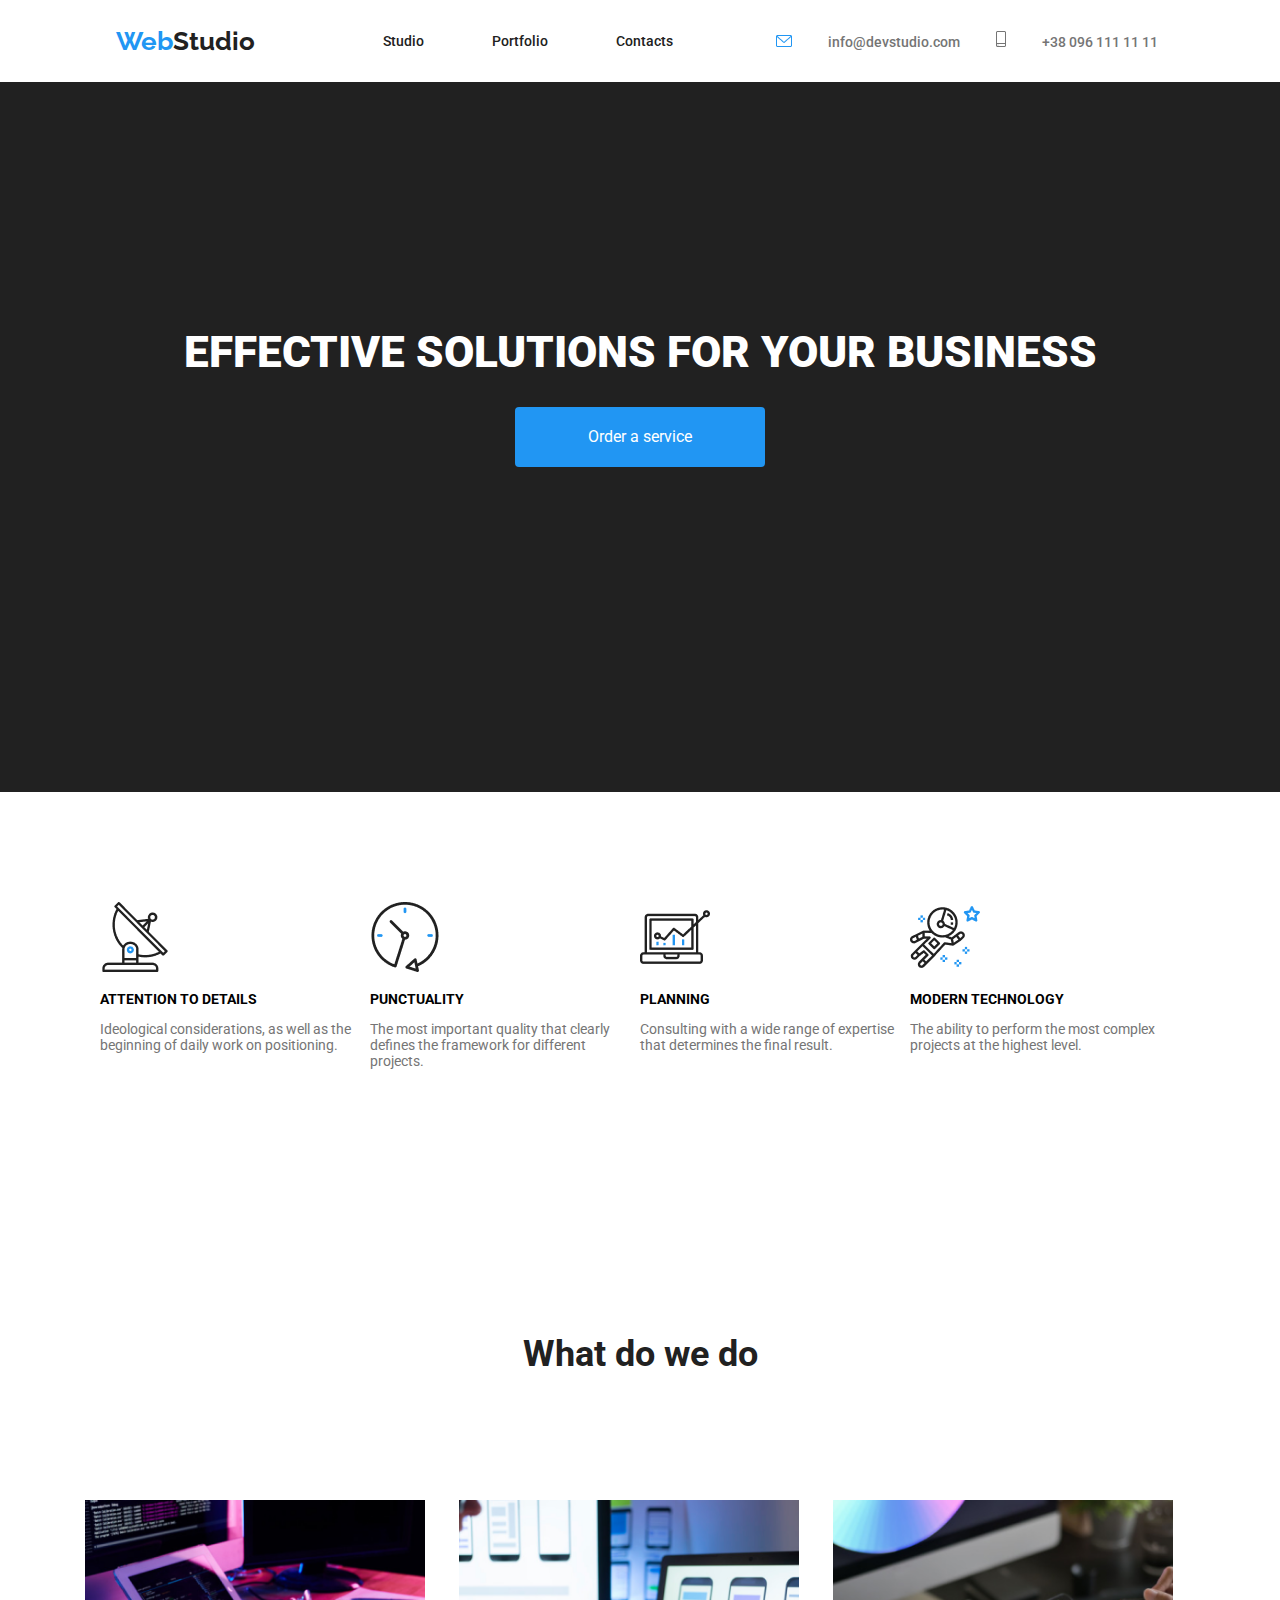
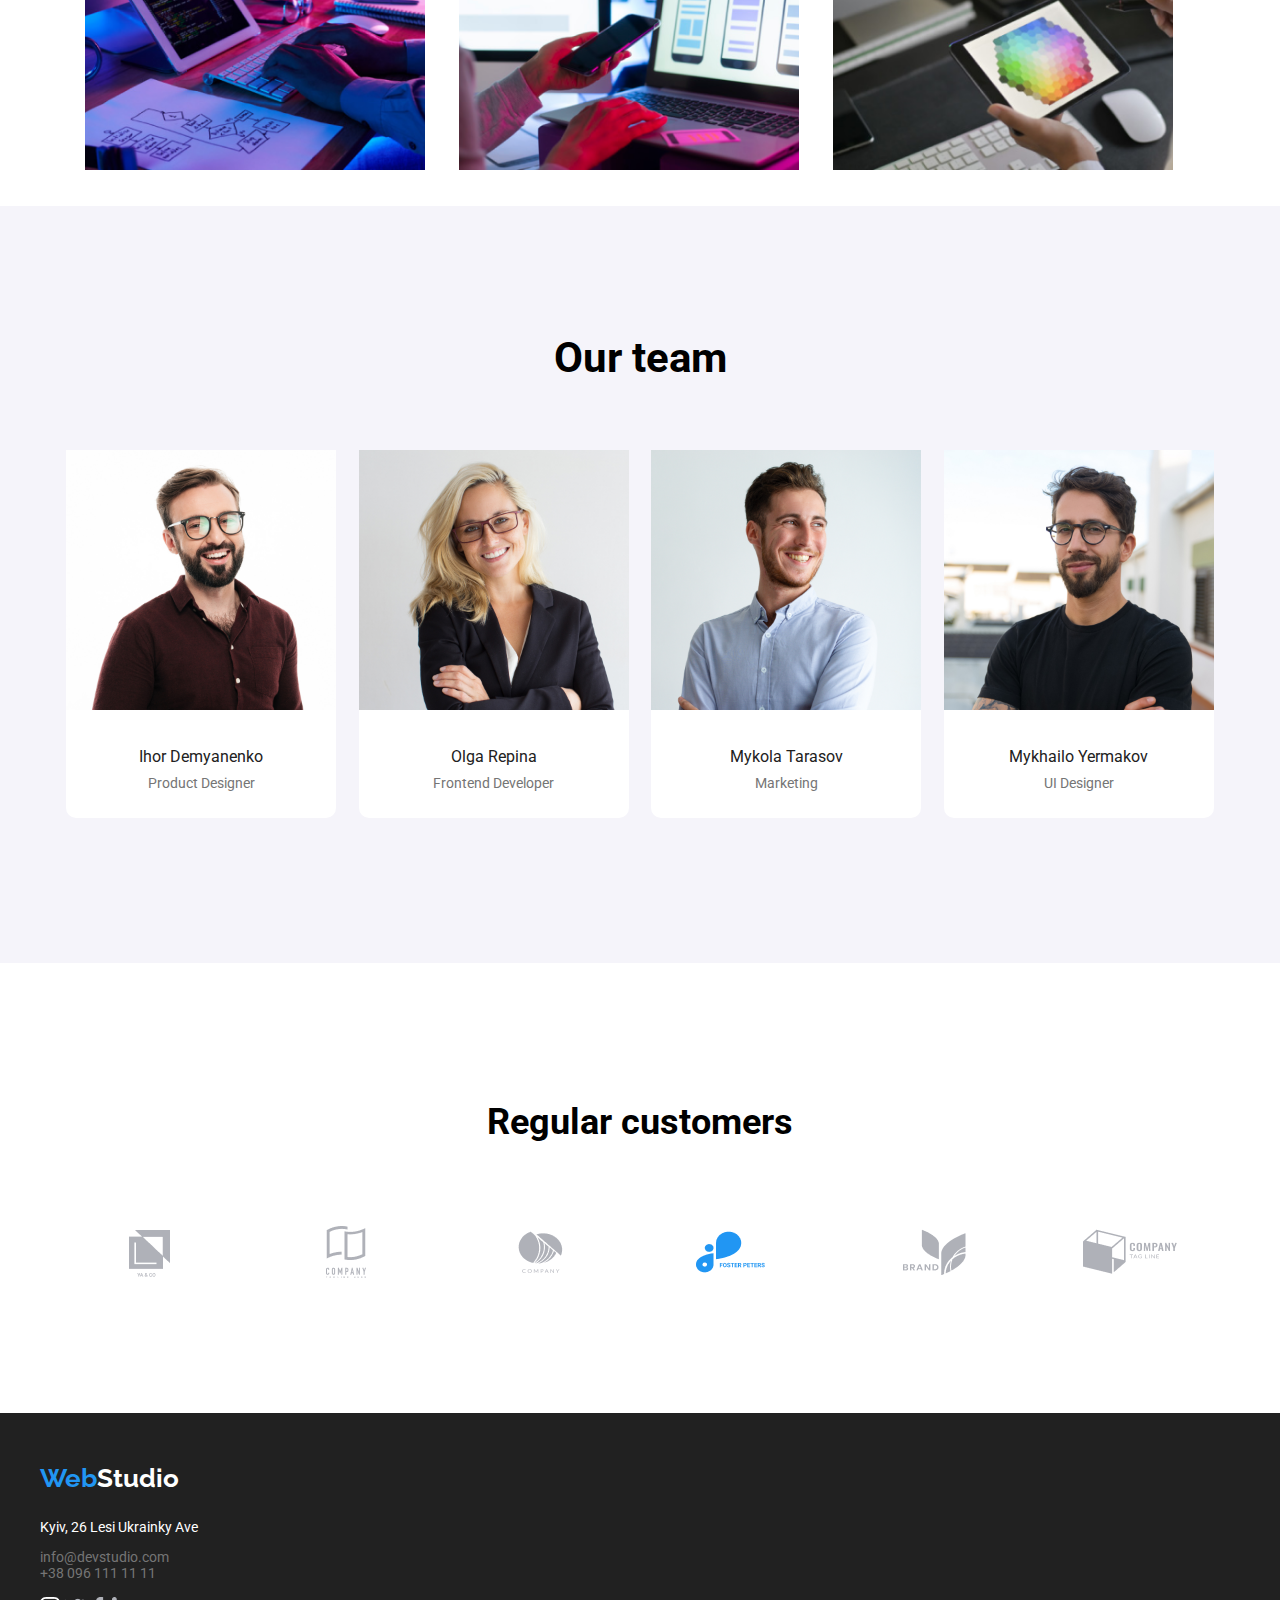
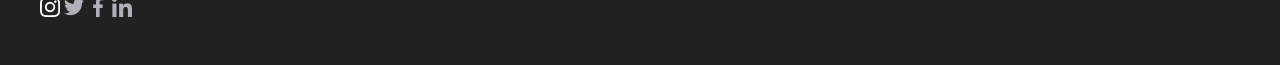
==== index.html @ b581919d "updated" ====
<!DOCTYPE html>
<html lang="en">
    <head>
        <title>WebStudio</title>
        <link rel="stylesheet" href="https://cdnjs.cloudflare.com/ajax/libs/modern-normalize/2.0.0/modern-normalize.min.css">
        <link rel="stylesheet" href="./style.css">
        <link rel="stylesheet" href="./reset.css">
        <link rel="preconnect" href="https://fonts.googleapis.com">
        <link rel="preconnect" href="https://fonts.gstatic.com" crossorigin>
        <link href="https://fonts.googleapis.com/css2?family=Raleway:wght@700&family=Roboto:wght@500&display=swap" rel="stylesheet">
    </head>
    <body>
        <header class="header">
            <div class="container">
            <a href="./index.html" class="main-link">Web<span class="ingredient">Studio</span></a>
            <nav class="header-nav">
                <ul class="nav-list">
                    <li class="nav-item">
                        <a href="./index.html" class="nav-link">Studio</a>
                    </li>
                    <li class="nav-item">
                        <a href="./porfolio.html" class="nav-link">Portfolio</a>
                    </li>
                    <li class="nav-item">
                        <a href="#" class="nav-link">Contacts</a>
                    </li>
                </ul>
            </nav>
            <ul class="header-list">
                <li class="list-item">
                    <img src="./images/envelope(hover).png" alt="an envelope" class="info-image">
                    <a href="#" class="list-link">info@devstudio.com</a>
                </li>
                <li class="list-item"> 
                    <img src="./images/smartphone.png" alt="a smartphone" class="info-image">
                    <a href="#" class="list-link">+38 096 111 11 11</a>
                </li>
            </ul>
            </div>
        </header>
        <main class="solution-page">
            <section class="section-solution">
                <div class="container">
                <h1 class="solutions-title">Effective solutions
                    for your business</h1>
                <button class="solutions-button" type="submit">Order a service</button>
            </section>
            <section class="solutions-section">
            <ul class="solution-list">
                <li class="solution-item">
                <img src="./images/antenna1.png" alt="an antenna" class="solution-image">
                <h3 class="detail-title">ATTENTION TO DETAILS</h3>
                <p class="detail-paragraph">Ideological considerations, as well as the beginning of daily work on positioning.</p>
                </li>
                <li class="solution-item">
                <img src="./images/clock1.png" alt="a clock" class="solution-image">
                <h3 class="detail-title">PUNCTUALITY</h3>
                <p class="detail-paragraph">The most important quality that clearly defines the framework for different projects.</p>
                </li>
                <li class="solution-item">
                    <img src="./images/diagram1.png" alt="a diagram" class="solution-image">
                    <h3 class="detail-title">PLANNING</h3>
                    <p class="detail-paragraph">Consulting with a wide range of expertise that determines the final result.</p>
                </li>
                <li class="solution-item">
                    <img src="./images/astronaut1.png" alt="an astronaut" class="solution-image">
                    <h3 class="detail-title">MODERN TECHNOLOGY</h3>
                    <p class="detail-paragraph">The ability to perform the most complex projects at the highest level.</p>
                </li>
            </ul>
        </div>
            </section>
            <section class="doing-class">
                <div class="container">
                <h2 class="title-doing">What do we do</h2>
                <ul class="doing-list">
                    <li class="doing-item">
                        <h3 hidden class="hidden-title">DESKTOP APPLICATIONS</h3>
                        <img src="./images/box1.png" alt="working on the tablet" class="doing-image">
                    </li>
                    <li class="doing-item">
                        <h3 hidden class="hidden-title">MOBILE APPLICATIONS</h3>
                        <img src="./images/box2.png" alt="working on a laptop" class="doing-image">
                    </li>
                    <li class="doing-item">
                        <h3 hidden class="hidden-title">DESIGN SOLUTIONS</h3>
                        <img src="./images/box3.png" alt="design working" class="doing-image">
                    </li>
                </ul>
            </div>
            </section>
            <section class="team-section">
                <div class="container">
                <h3 class="team-title">Our team</h3>
                <ul class="team-list">
                    <li class="team-item">
                        <img class="team-image" src="./images/img1.jpg" width="300" alt="the man in the burgundy shirt">
                        <h3 class="member-title">Ihor Demyanenko</h3>
                        <p class="team-paragraph">Product Designer</p>
                        <!--  <img class="icon" src="./images/instagram2.png" alt="instagram">
                        <img class="icon" src="./images/twitter1.png" alt="twitter">
                        <img class="icon" src="./images/facebook1.png" alt="facebook">
                        <img class="icon" src="./images/linkedin1.png" alt="linkedin"> --> 
                    </li>
                    <li class="team-item">
                        <img class="team-image" src="./images/img2.jpg" alt="the woman with glasses">
                        <h3 class="member-title">Olga Repina</h3>
                        <p class="team-paragraph">Frontend Developer</p>
                        <!--<img class="icon" src="./images/instagram2.png" alt="instagram">
                        <img class="icon" src="./images/twitter1.png" alt="twitter">
                        <img class="icon" src="./images/facebook1.png" alt="facebook">
                        <img class="icon" src="./images/linkedin1.png" alt="linkedin">-->
                    </li>
                    <li class="team-item">
                        <img class="team-image" src="./images/img3.jpg" alt="the man with a big smile and white shirt">
                        <h3 class="member-title">Mykola Tarasov</h3>
                        <p class="team-paragraph">Marketing</p>
                        <!--<img class="icon" src="./images/instagram2.png" alt="instagram">
                        <img class="icon" src="./images/twitter1.png" alt="twitter">
                        <img class="icon" src="./images/facebook1.png" alt="facebook">
                        <img class="icon" src="./images/linkedin1.png" alt="linkedin">-->
                    </li>
                    <li class="team-item">
                        <img class="team-image" src="./images/img4.jpg" alt="the man with glasses and in the black t-shirt">
                        <h3 class="member-title">Mykhailo Yermakov</h3>
                        <p class="team-paragraph">UI Designer</p>
                        <!--<img class="icon" src="./images/instagram2.png" alt="instagram">
                        <img class="icon" src="./images/twitter1.png" alt="twitter">
                        <img class="icon" src="./images/facebook1.png" alt="facebook">
                        <img class="icon" src="./images/linkedin1.png" alt="linkedin">-->
                    </li>
                </ul>
                </div>
            </section>
        
            <section class="section-customer">
                <div class="container">
                <h2 class="customer-title">Regular customers</h2>
                <ul class="customer-list">
                    <li class="customer-item">
                        <img class="logo" src="./images/Logo.png" alt="logo1">
                    </li>
                    <li class="customer-item">
                        <img class="logo" src="./images/Logo(1).png" alt="logo2">
                    </li>
                    <li class="customer-item">
                        <img class="logo" src="./images/Logo(2).png" alt="logo3">
                    </li>
                    <li class="customer-item">
                        <img class="logo" src="./images/Logo(3).png" alt="logo4">
                    </li>
                    <li class="customer-item">
                        <img class="logo" src="./images/Logo(4).png" alt="logo5">
                    </li>
                    <li class="customer-item">
                        <img class="logo" src="./images/Logo(5).png" alt="logo6">
                    </li>
                </ul>
            </div>
            </section>
        </main>
        
        <footer class="footer">
            <div class="container">
                <a href="#" class="main-footer-link"><span class="footer-ingredient">Web</span>Studio</a>
            <address class="footer-address">
            <ul class="footer-list">
                <li class="footer-item">
                    <p class="footer-paragraph">Kyiv, 26 Lesi Ukrainky Ave</p>
                </li>
                <li class="footer-item">
                    <a href="#" class="footer-link">info@devstudio.com</a>
                </li>
                <li class="footer-item">
                    <a href="#" class="footer-link">+38 096 111 11 11</a>
                </li>
            </ul>
            </address> 
            <address class="footer-contact">
                <ul class="contact-list">
                    <li class="contact-item">
                        <img src="./images/instagram2.png" alt="instagram" class="contact-image">
                    </li>
                    <li class="contact-item">
                        <img src="./images/twitter1.png" alt="twitter" class="contact-image">
                    </li>
                    <li class="contact-item">
                        <img src="./images/facebook1.png" alt="facebook" class="contact-image">
                    </li>
                    <li class="contact-item">
                        <img src="./images/linkedin1.png" alt="linkedin" class="contact-image">
                    </li>
                </ul>
            </address>
        </div>
        </footer>
    </body>
</html>
---- style.css ----
:root{
    --main-text-color:#757575;
    --titles-color:#212121;
    --accent-color:#2196F3;
    --footer-background:#2196F3;
    --section-background:#F5F4FA;
    --white-text-color: #ffffff;

}
.container{
    width: 1200px;
    margin: 0 auto;
    padding: 15px;
}
.header>.container{
    background-color: var(--white-text-color);
    display: flex;
    justify-content: space-around;
    align-items: center;  
}
body{
    font-family: 'Roboto';
}
li{
    display: inline-block;
}
.main-link {
    color: var(--accent-color);
    font-family: 'Raleway';
    font-size: 26px;
    font-style: normal;
    font-weight: 700;
    line-height: 1.3px;
    padding: 25px;
}
.ingredient {
    color: var(--titles-color);
    
}
.nav-item{
    display: inline-block;
}
.nav-link{
    color: var(--titles-color);
    font-family: 'Roboto';
    font-size: 14px;
    font-style: normal;
    font-weight: 500;
    line-height: 1.3px;
    padding: 32px;
}
.nav-link:hover{
    color: var(--accent-color);
}
.list-item{
    display: inline-block;
}
.list-link{
    color: var(--main-text-color);
    font-family: 'Roboto';
    font-size: 14px;
    font-style: normal;
    font-weight: 500;
    padding: 32px;
}
.list-link:hover{
    color: var(--accent-color);
}
.section-solution{
    background: var(--titles-color);
    padding-bottom: 280px;
    margin: 0 auto;
}
.solutions-title{
    color: var(--white-text-color);
    font-family: 'Roboto';
    font-size: 44px;
    font-weight: 900;
    text-transform: uppercase;
    padding-top: 200px;
    text-align: center;
    align-items: center;

}
.solutions-button{
    display: block;
    background-color: var(--accent-color);
    color: var(--white-text-color);
    width: 250px;
    height: 60px;
    padding: 20px 20px;
    font-size: 16px;
    font-family: 'Roboto';
    margin: 30px auto; 
    text-align: center;
    border: none;
    border-radius: 4px;
}

.solution-list{
    display: flex;
    justify-content: center;
    padding-top: 94px; 
    padding-bottom: 94px;
}
.solution-item{
    flex-basis: 270px;

}
.detail-title{
    font-family: 'Roboto';
    font-size: 14px;
    font-style: normal;
    font-weight: 700;
    text-transform: uppercase;
}
.detail-paragraph{
    color: var(--main-text-color);
    font-family: 'Roboto';
    font-size: 14px;
    font-style: normal;
    font-weight: 400;
}
.title-doing {
    color: var(--titles-color);
    display: flex;
    justify-content: center;
    font-family: 'Roboto';
    font-size: 36px;
    font-style: normal;
    font-weight: 700;
    line-height: normal;
    padding: 95px;
}
.doing-image{
    display: flex;
    justify-content: center;
    width: 370px;
    padding-left: 30px;
}
.team-section {
    font-family: 'Roboto';
    font-size: 36px;
    font-style: normal;
    font-weight: 700;
    line-height: 1.3px;
    padding-top: 94px;
    padding-bottom: 94px;
    background-color: var(--section-background);
}
.team-list{
    display: flex;
    justify-content: space-around;
}
.team-item{
    background-color: var(--white-text-color);
    height: 368px;
    width: 270px;
    border-radius: 10px;
}
/*In the layout there's no icons so I don't know what to do with it*/
.team-title{
    text-align: center;
    padding-bottom: 50px;
}
.member-title{
    text-align: center;
    color: var(--titles-color);
    font-family: 'Roboto';
    font-size: 16px;
    font-weight: 400;
    padding-top: 30px;
    padding-bottom: 10px;
}
.team-paragraph{
    color: var(--main-text-color);
    text-align: center;
    font-family: 'Roboto';
    font-size: 14px;
    font-style: normal;
    font-weight: 400;
    padding-bottom: 10px;
}
.team-image{
    width: 270px;
}
.section-customer{
    padding-top: 94px;
    padding-bottom: 94px;
}
.customer-title{
    text-align: center;
    font-size: 36px;
    padding-bottom: 50px;
}
.customer-list{
    display: flex;
    justify-content: center;
    gap: 90px;
    /*I don't know how to measure gap because there's no on the layout*/
}
.gallery-list{
    display: flex;
    justify-content: center;
    gap: 11px;
}
.gallery-item-all{
    display: flex;
    justify-content: center;
    align-items: center;
    width: 70px;
    height: 38px;
    background-color: var(--section-background);
    border-radius: 5px;
}
.gallery-item-all:hover{
    color: var(--white-text-color);
    background-color: var(--accent-color);
}
.gallery-item{
    display: flex;
    justify-content: center;
    align-items: center;
    width: 120px;
    height: 38px;
    border-radius: 5px;
    background-color: var(--section-background);
}
.gallery-item:hover{
    background-color: var(--accent-color);
}
.gallery-link{
    color: var(--titles-color);
    font-family: Roboto;
    font-size: 16px;
    font-style: normal;
    font-weight: 500;
}
.gallery-link:hover{
    color: var(--white-text-color);
}
.gallery-title{
    color: var(--titles-color);
    font-family: 'Roboto';
    font-size: 18px;
    font-style: normal;
    font-weight: 700;
    padding: 24px;
}
.gallery-paragraph{
    color: var(--main-text-color);
    font-family: 'Roboto';
    font-size: 16px;
    font-style: normal;
    font-weight: 400;
    padding: 24px;
}
.second-gallery-section{
    flex-basis: calc((100% - 90px) /3);
}
.second-gallery-item{
    border: 2px solid #EEEE;
    
}
.footer{
    background: var(--titles-color);
}
.footer>.container{
    height: 252px;
    padding: 60px 0;
}
.main-footer-link{
    color: var(--white-text-color);
    font-family: 'Raleway';
    font-size: 26px;
    font-style: normal;
    font-weight: 700;
    line-height: 1.3px;
    text-decoration: none;
}
.footer-ingredient{
    color: var(--accent-color);
    font-family: 'Raleway';
    font-size: 26px;
    font-style: normal;
    font-weight: 700;
    line-height: 1.3px;
}
.footer-list{
    display: flex;
    flex-direction: column;
    color: var(--white-text-color);
    font-family: 'Roboto';
    font-size: 14px;
    font-style: normal;
    font-weight: 400;
}
.footer-link{
    color:var(--main-text-color);
}
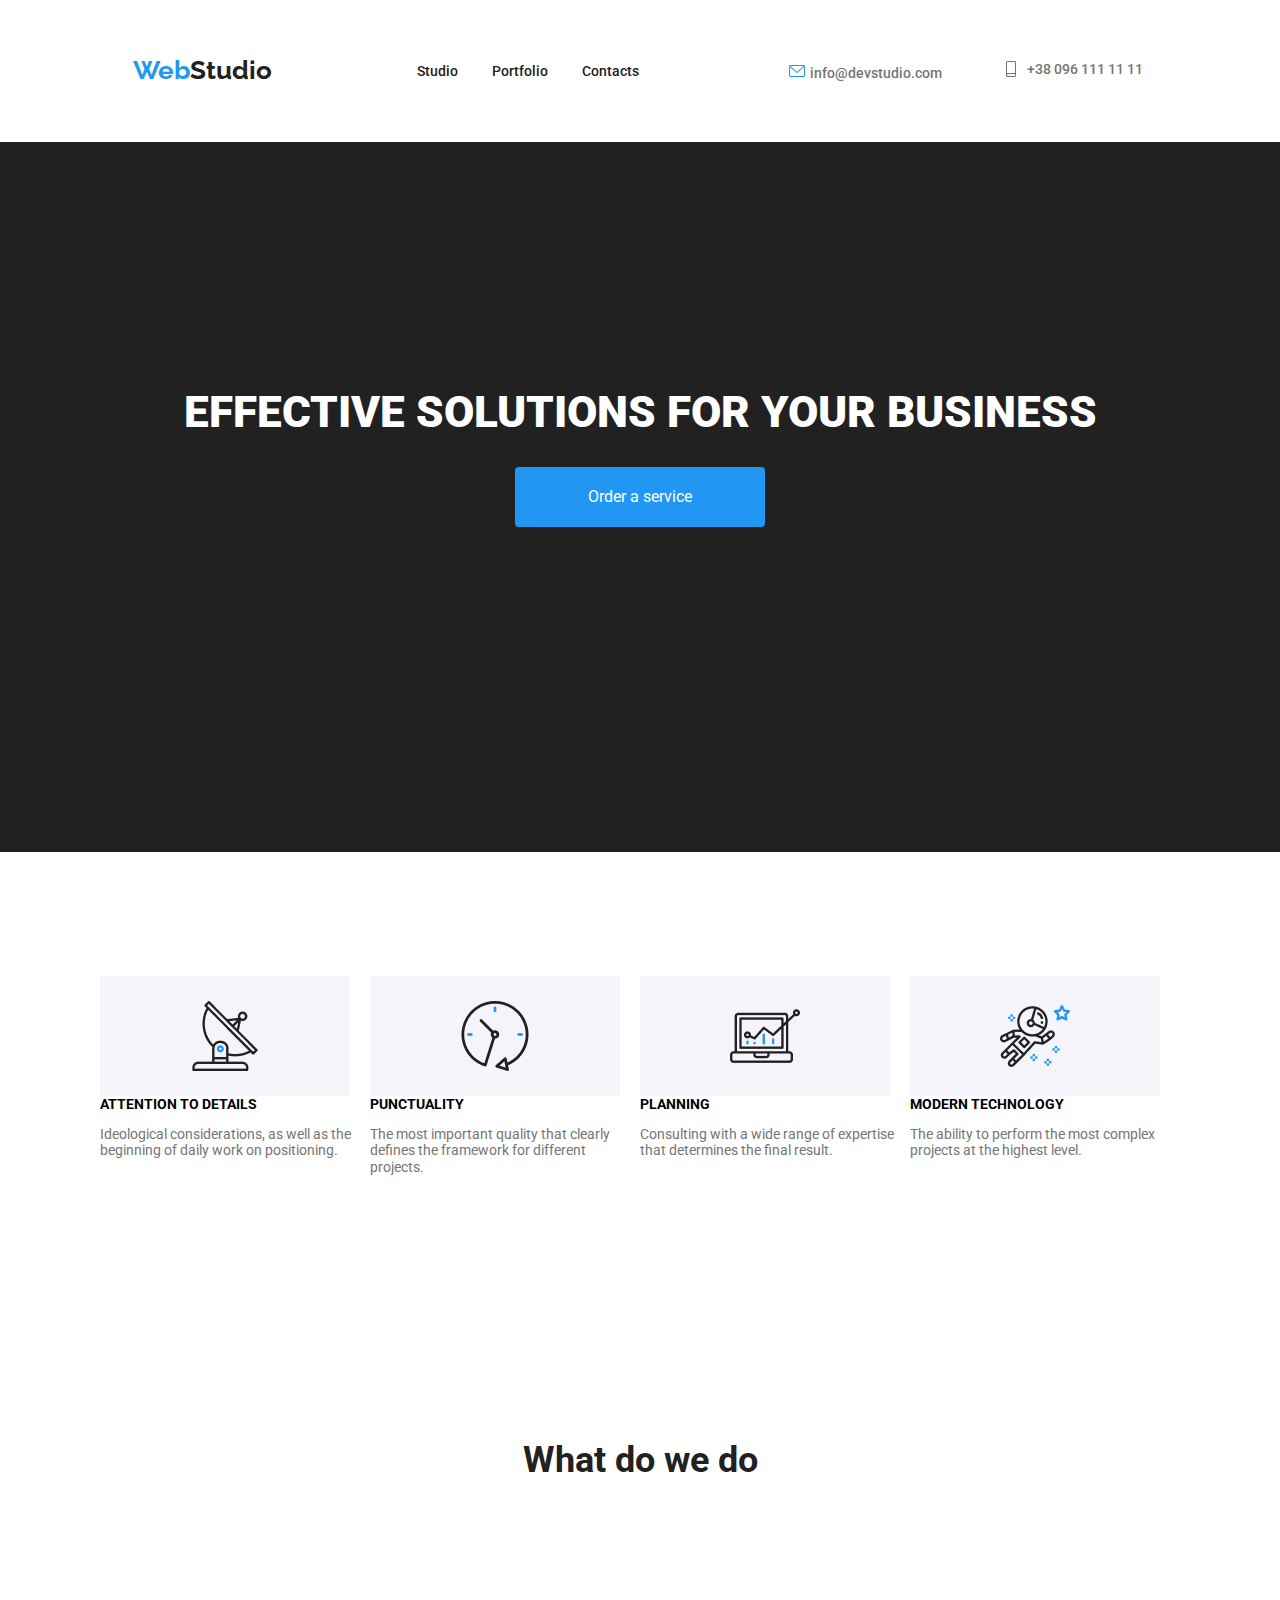
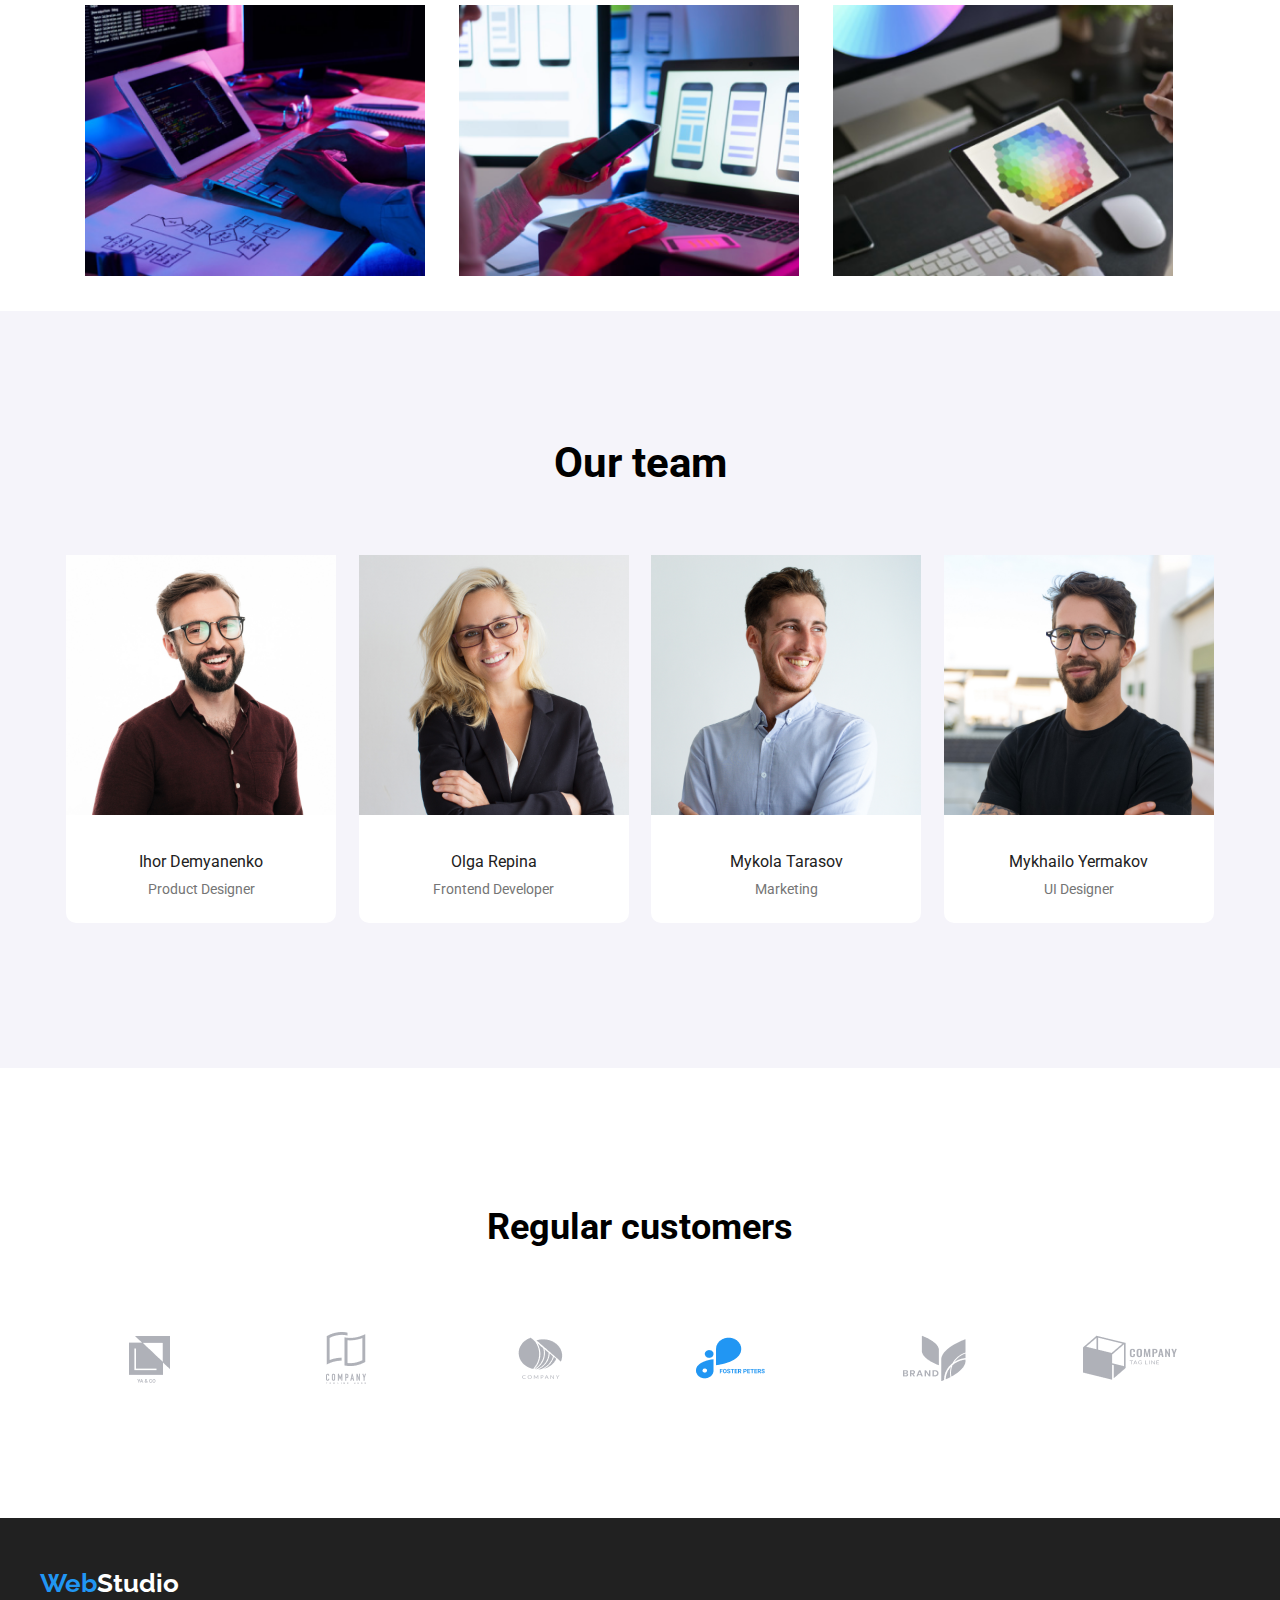
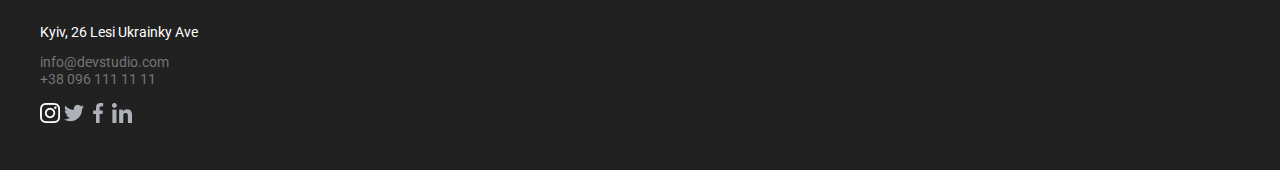
==== commit 03bd7e67: "updated" ====
--- a/index.html
+++ b/index.html
@@ -28,12 +28,10 @@
             </nav>
             <ul class="header-list">
                 <li class="list-item">
-                    <img src="./images/envelope(hover).png" alt="an envelope" class="info-image">
-                    <a href="#" class="list-link">info@devstudio.com</a>
+                    <a href="#" class="list-link-email">info@devstudio.com</a>
                 </li>
                 <li class="list-item"> 
-                    <img src="./images/smartphone.png" alt="a smartphone" class="info-image">
-                    <a href="#" class="list-link">+38 096 111 11 11</a>
+                    <a href="#" class="list-link-number">+38 096 111 11 11</a>
                 </li>
             </ul>
             </div>
@@ -48,23 +46,19 @@
             <section class="solutions-section">
             <ul class="solution-list">
                 <li class="solution-item">
-                <img src="./images/antenna1.png" alt="an antenna" class="solution-image">
-                <h3 class="detail-title">ATTENTION TO DETAILS</h3>
+                <h3 class="detail-title-one">ATTENTION TO DETAILS</h3>
                 <p class="detail-paragraph">Ideological considerations, as well as the beginning of daily work on positioning.</p>
                 </li>
                 <li class="solution-item">
-                <img src="./images/clock1.png" alt="a clock" class="solution-image">
-                <h3 class="detail-title">PUNCTUALITY</h3>
+                <h3 class="detail-title-two">PUNCTUALITY</h3>
                 <p class="detail-paragraph">The most important quality that clearly defines the framework for different projects.</p>
                 </li>
                 <li class="solution-item">
-                    <img src="./images/diagram1.png" alt="a diagram" class="solution-image">
-                    <h3 class="detail-title">PLANNING</h3>
+                    <h3 class="detail-title-three">PLANNING</h3>
                     <p class="detail-paragraph">Consulting with a wide range of expertise that determines the final result.</p>
                 </li>
                 <li class="solution-item">
-                    <img src="./images/astronaut1.png" alt="an astronaut" class="solution-image">
-                    <h3 class="detail-title">MODERN TECHNOLOGY</h3>
+                    <h3 class="detail-title-four">MODERN TECHNOLOGY</h3>
                     <p class="detail-paragraph">The ability to perform the most complex projects at the highest level.</p>
                 </li>
             </ul>
--- a/style.css
+++ b/style.css
@@ -47,7 +47,7 @@
     font-style: normal;
     font-weight: 500;
     line-height: 1.3px;
-    padding: 32px;
+    padding: 15px;
 }
 .nav-link:hover{
     color: var(--accent-color);
@@ -55,15 +55,49 @@
 .list-item{
     display: inline-block;
 }
-.list-link{
+.list-link-email{
+    display: flex;
+    justify-content: end;
     color: var(--main-text-color);
     font-family: 'Roboto';
     font-size: 14px;
     font-style: normal;
     font-weight: 500;
-    padding: 32px;
-}
-.list-link:hover{
+    padding: 30px;
+}
+.list-link-email::before{
+    content: "";
+    display: block;
+    height: 12px;
+    width: 16px;
+    background-image: url(./images/envelope\(hover\).png);
+    background-size: contain;
+    background-repeat: no-repeat;
+    margin-right: 5px;
+}
+.list-link-number{
+    display: flex;
+    justify-content: end;
+    color: var(--main-text-color);
+    font-family: 'Roboto';
+    font-size: 14px;
+    font-style: normal;
+    font-weight: 500;
+    padding: 30px;
+}
+.list-link-number::before{
+    content: "";
+    display: block;
+    width: 16px;
+    background-image: url(./images/smartphone.png);
+    background-size: contain;
+    background-repeat: no-repeat;
+    margin-right: 5px;
+}
+.list-link-number:hover{
+    color: var(--accent-color);
+}
+.list-link-email:hover{
     color: var(--accent-color);
 }
 .section-solution{
@@ -105,14 +139,78 @@
 }
 .solution-item{
     flex-basis: 270px;
-
-}
-.detail-title{
+}
+.detail-title-one{
     font-family: 'Roboto';
     font-size: 14px;
     font-style: normal;
     font-weight: 700;
     text-transform: uppercase;
+}
+.detail-title-one::before{
+    content: "";
+    display: block;
+    background-image: url(./images/antenna1.png);
+    background-position: center;
+    width: 250px;
+    height: 120px;
+    background-color: var(--section-background);
+    background-size: 70px;
+    background-repeat: no-repeat;
+}
+.detail-title-two{
+    font-family: 'Roboto';
+    font-size: 14px;
+    font-style: normal;
+    font-weight: 700;
+    text-transform: uppercase;
+}
+.detail-title-two::before{
+    content: "";
+    display: block;
+    background-image: url(./images/clock1.png);
+    background-position: center;
+    width: 250px;
+    height: 120px;
+    background-color: var(--section-background);
+    background-size: 70px;
+    background-repeat: no-repeat;
+}
+.detail-title-three{
+    font-family: 'Roboto';
+    font-size: 14px;
+    font-style: normal;
+    font-weight: 700;
+    text-transform: uppercase;
+}
+.detail-title-three::before{
+    content: "";
+    display: block;
+    background-image: url(./images/diagram1.png);
+    background-position: center;
+    width: 250px;
+    height: 120px;
+    background-color: var(--section-background);
+    background-size: 70px;
+    background-repeat: no-repeat;
+}
+.detail-title-four{
+    font-family: 'Roboto';
+    font-size: 14px;
+    font-style: normal;
+    font-weight: 700;
+    text-transform: uppercase;
+}
+.detail-title-four::before{
+    content: "";
+    display: block;
+    background-image: url(./images/astronaut1.png);
+    background-position: center;
+    width: 250px;
+    height: 120px;
+    background-color: var(--section-background);
+    background-size: 70px;
+    background-repeat: no-repeat;
 }
 .detail-paragraph{
     color: var(--main-text-color);
@@ -197,7 +295,6 @@
     display: flex;
     justify-content: center;
     gap: 90px;
-    /*I don't know how to measure gap because there's no on the layout*/
 }
 .gallery-list{
     display: flex;
@@ -221,17 +318,17 @@
     display: flex;
     justify-content: center;
     align-items: center;
+    border-radius: 5px;
+    background-color: var(--section-background);
     width: 120px;
     height: 38px;
-    border-radius: 5px;
-    background-color: var(--section-background);
 }
 .gallery-item:hover{
     background-color: var(--accent-color);
 }
 .gallery-link{
     color: var(--titles-color);
-    font-family: Roboto;
+    font-family: 'Roboto';
     font-size: 16px;
     font-style: normal;
     font-weight: 500;
@@ -255,10 +352,13 @@
     font-weight: 400;
     padding: 24px;
 }
-.second-gallery-section{
-    flex-basis: calc((100% - 90px) /3);
+.second-gallery-list{
+    display: flex;
+    flex-wrap: wrap;
+    gap: 20px;
 }
 .second-gallery-item{
+    flex-basis: calc((100% - 60px) /3);
     border: 2px solid #EEEE;
     
 }
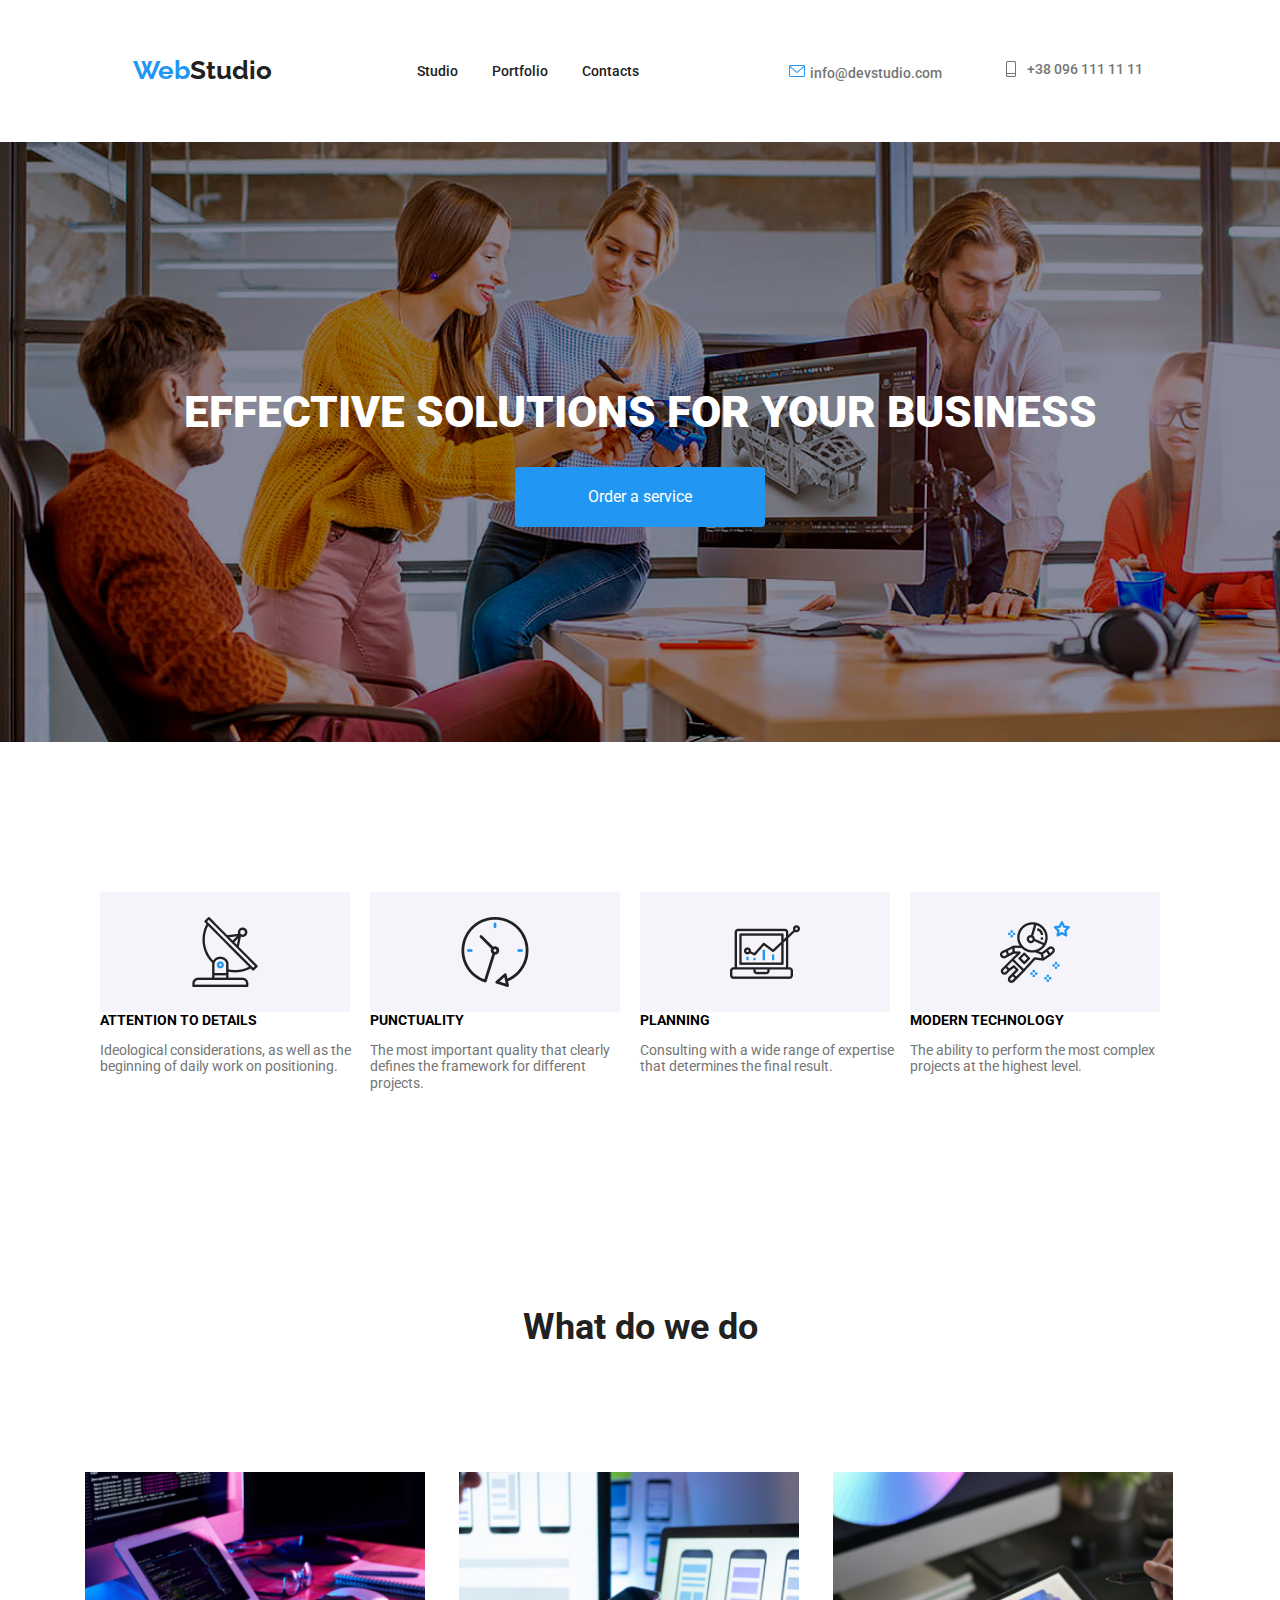
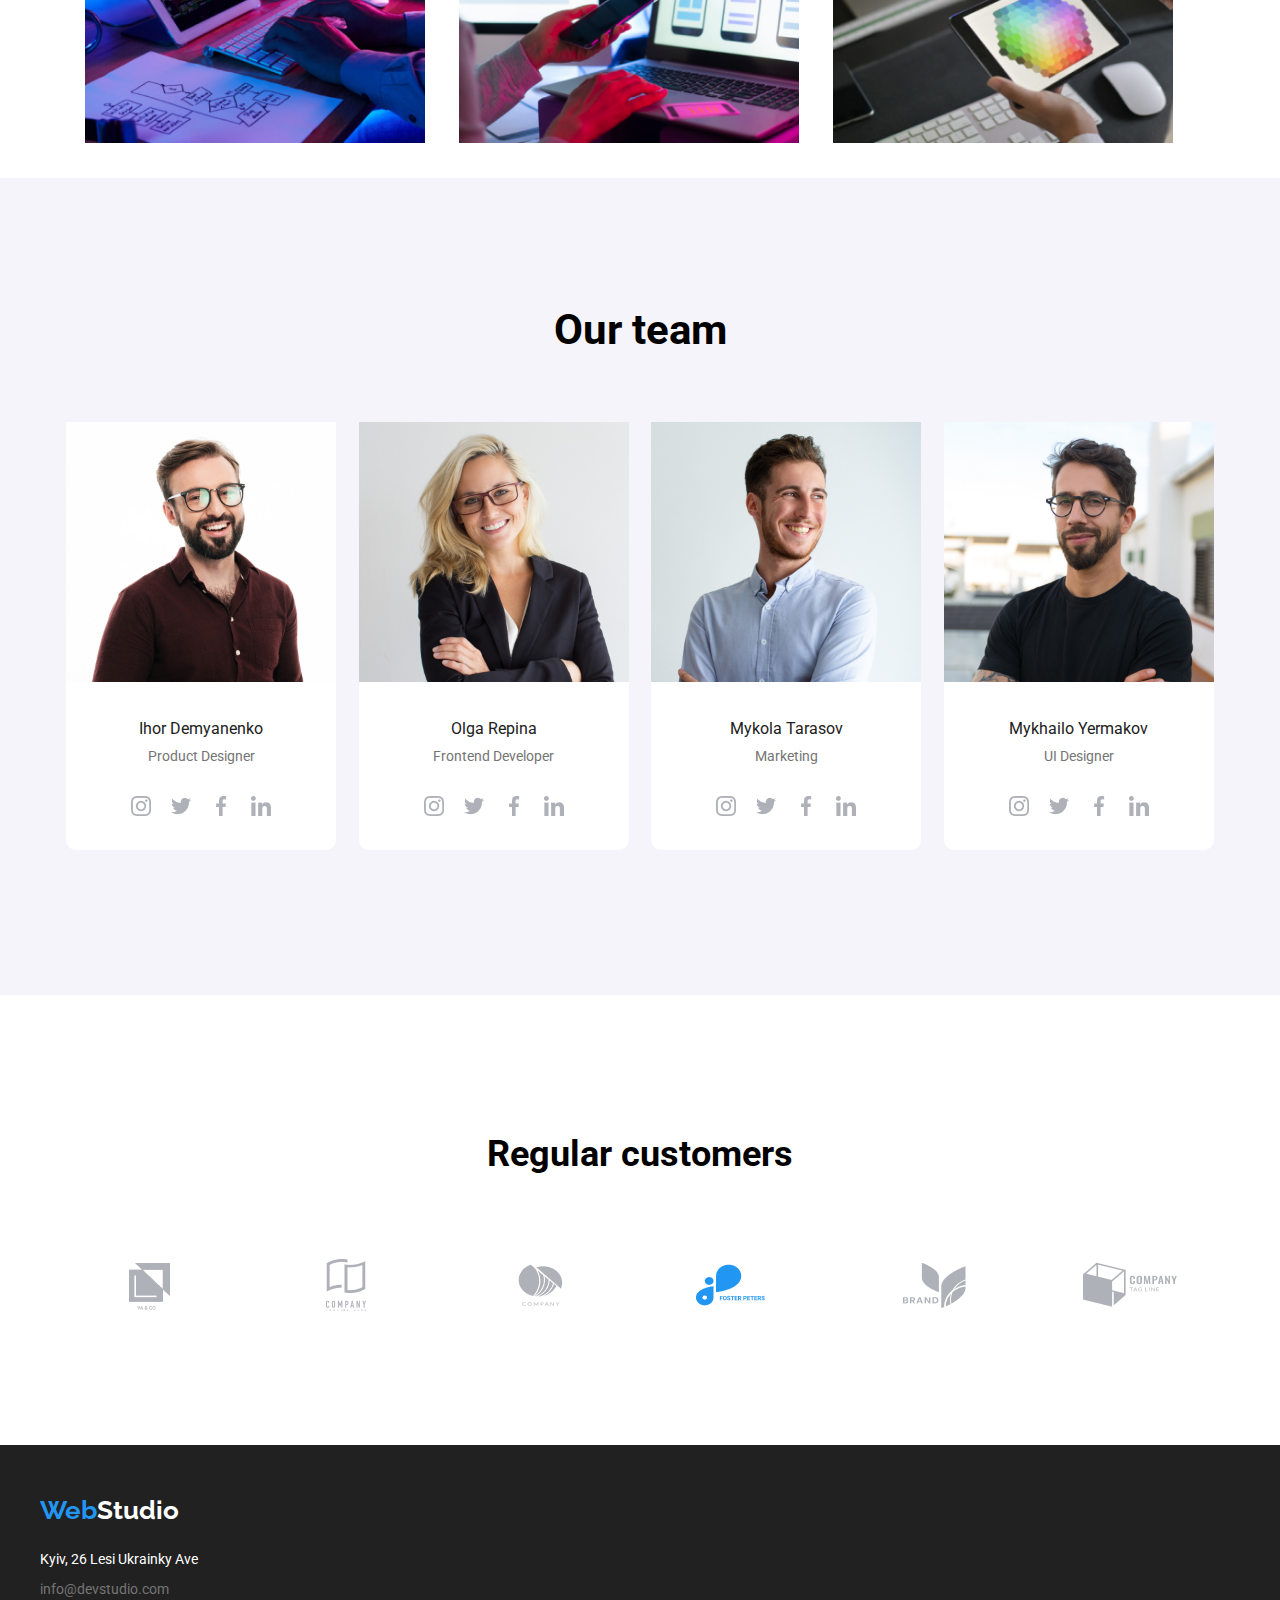
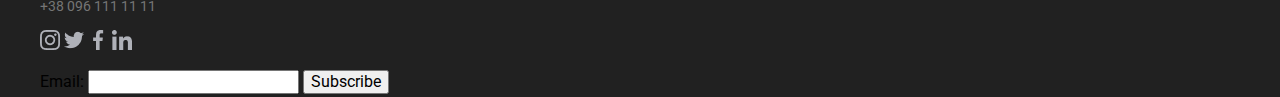
==== commit fba10458: "updated" ====
--- a/index.html
+++ b/index.html
@@ -91,37 +91,45 @@
                         <img class="team-image" src="./images/img1.jpg" width="300" alt="the man in the burgundy shirt">
                         <h3 class="member-title">Ihor Demyanenko</h3>
                         <p class="team-paragraph">Product Designer</p>
-                        <!--  <img class="icon" src="./images/instagram2.png" alt="instagram">
-                        <img class="icon" src="./images/twitter1.png" alt="twitter">
-                        <img class="icon" src="./images/facebook1.png" alt="facebook">
-                        <img class="icon" src="./images/linkedin1.png" alt="linkedin"> --> 
+                        <a href="#" class="link-icon">
+                            <img class="icon" src="./images/instagram2.png" alt="instagram">
+                            <img class="icon" src="./images/twitter1.png" alt="twitter">
+                            <img class="icon" src="./images/facebook1.png" alt="facebook">
+                            <img class="icon" src="./images/linkedin1.png" alt="linkedin">
+                        </a>
                     </li>
                     <li class="team-item">
                         <img class="team-image" src="./images/img2.jpg" alt="the woman with glasses">
                         <h3 class="member-title">Olga Repina</h3>
                         <p class="team-paragraph">Frontend Developer</p>
-                        <!--<img class="icon" src="./images/instagram2.png" alt="instagram">
-                        <img class="icon" src="./images/twitter1.png" alt="twitter">
-                        <img class="icon" src="./images/facebook1.png" alt="facebook">
-                        <img class="icon" src="./images/linkedin1.png" alt="linkedin">-->
+                        <a href="#" class="link-icon">
+                            <img class="icon" src="./images/instagram2.png" alt="instagram">
+                            <img class="icon" src="./images/twitter1.png" alt="twitter">
+                            <img class="icon" src="./images/facebook1.png" alt="facebook">
+                            <img class="icon" src="./images/linkedin1.png" alt="linkedin">
+                        </a>
                     </li>
                     <li class="team-item">
                         <img class="team-image" src="./images/img3.jpg" alt="the man with a big smile and white shirt">
                         <h3 class="member-title">Mykola Tarasov</h3>
                         <p class="team-paragraph">Marketing</p>
-                        <!--<img class="icon" src="./images/instagram2.png" alt="instagram">
-                        <img class="icon" src="./images/twitter1.png" alt="twitter">
-                        <img class="icon" src="./images/facebook1.png" alt="facebook">
-                        <img class="icon" src="./images/linkedin1.png" alt="linkedin">-->
+                        <a href="#" class="link-icon">
+                            <img class="icon" src="./images/instagram2.png" alt="instagram">
+                            <img class="icon" src="./images/twitter1.png" alt="twitter">
+                            <img class="icon" src="./images/facebook1.png" alt="facebook">
+                            <img class="icon" src="./images/linkedin1.png" alt="linkedin">
+                        </a>
                     </li>
                     <li class="team-item">
                         <img class="team-image" src="./images/img4.jpg" alt="the man with glasses and in the black t-shirt">
                         <h3 class="member-title">Mykhailo Yermakov</h3>
                         <p class="team-paragraph">UI Designer</p>
-                        <!--<img class="icon" src="./images/instagram2.png" alt="instagram">
-                        <img class="icon" src="./images/twitter1.png" alt="twitter">
-                        <img class="icon" src="./images/facebook1.png" alt="facebook">
-                        <img class="icon" src="./images/linkedin1.png" alt="linkedin">-->
+                        <a href="#" class="link-icon">
+                            <img class="icon" src="./images/instagram2.png" alt="instagram">
+                            <img class="icon" src="./images/twitter1.png" alt="twitter">
+                            <img class="icon" src="./images/facebook1.png" alt="facebook">
+                            <img class="icon" src="./images/linkedin1.png" alt="linkedin">
+                        </a>
                     </li>
                 </ul>
                 </div>
@@ -173,19 +181,24 @@
             <address class="footer-contact">
                 <ul class="contact-list">
                     <li class="contact-item">
-                        <img src="./images/instagram2.png" alt="instagram" class="contact-image">
-                    </li>
-                    <li class="contact-item">
-                        <img src="./images/twitter1.png" alt="twitter" class="contact-image">
-                    </li>
-                    <li class="contact-item">
-                        <img src="./images/facebook1.png" alt="facebook" class="contact-image">
-                    </li>
-                    <li class="contact-item">
-                        <img src="./images/linkedin1.png" alt="linkedin" class="contact-image">
+                        <a href="#"><img src="./images/instagram2.png" alt="instagram" class="contact-image"></a>
+                    </li>
+                    <li class="contact-item">
+                        <a href="#"><img src="./images/twitter1.png" alt="twitter" class="contact-image"></a>
+                    </li>
+                    <li class="contact-item">
+                        <a href="#"><img src="./images/facebook1.png" alt="facebook" class="contact-image"></a>
+                    </li>
+                    <li class="contact-item">
+                        <a href="#"><img src="./images/linkedin1.png" alt="linkedin" class="contact-image"></a>
                     </li>
                 </ul>
             </address>
+            <form action="submit" class="email-form">
+                <label for="email" class="email">Email:</label>
+                <input type="email" id="email" name="email" required>
+                <button type="submit" class="submit-button">Subscribe</button>
+              </form>
         </div>
         </footer>
     </body>
--- a/style.css
+++ b/style.css
@@ -101,7 +101,8 @@
     color: var(--accent-color);
 }
 .section-solution{
-    background: var(--titles-color);
+    background-image: url(./images/Img.png);
+    background-repeat: no-repeat;
     padding-bottom: 280px;
     margin: 0 auto;
 }
@@ -134,8 +135,8 @@
 .solution-list{
     display: flex;
     justify-content: center;
-    padding-top: 94px; 
-    padding-bottom: 94px;
+    padding-top: 10px; 
+    padding-bottom: 45px;
 }
 .solution-item{
     flex-basis: 270px;
@@ -252,7 +253,7 @@
 }
 .team-item{
     background-color: var(--white-text-color);
-    height: 368px;
+    height: 428px;
     width: 270px;
     border-radius: 10px;
 }
@@ -282,6 +283,15 @@
 .team-image{
     width: 270px;
 }
+.link-icon{
+    display: flex;
+    justify-content: center;
+    gap: 20px;
+    padding-top: 15px;
+}
+.icon:hover{
+    background-color: var(--accent-color);
+}
 .section-customer{
     padding-top: 94px;
     padding-bottom: 94px;
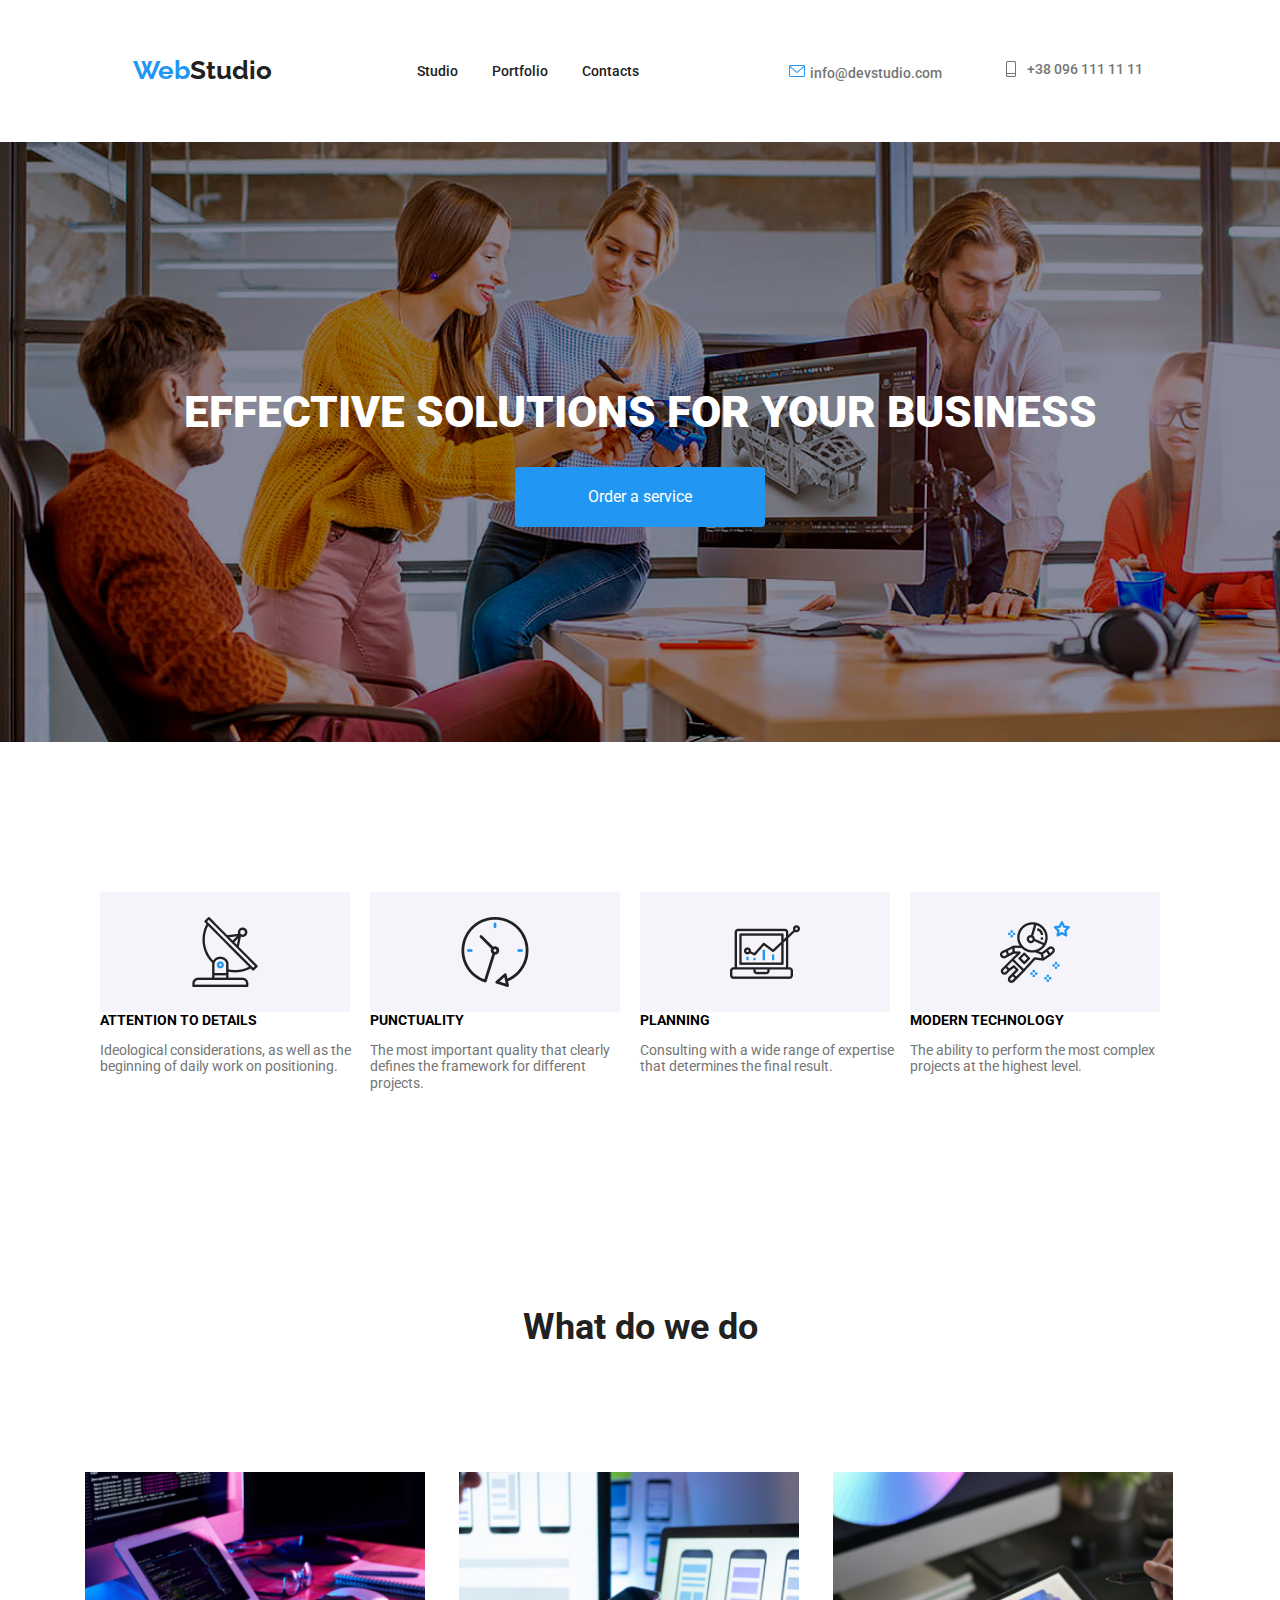
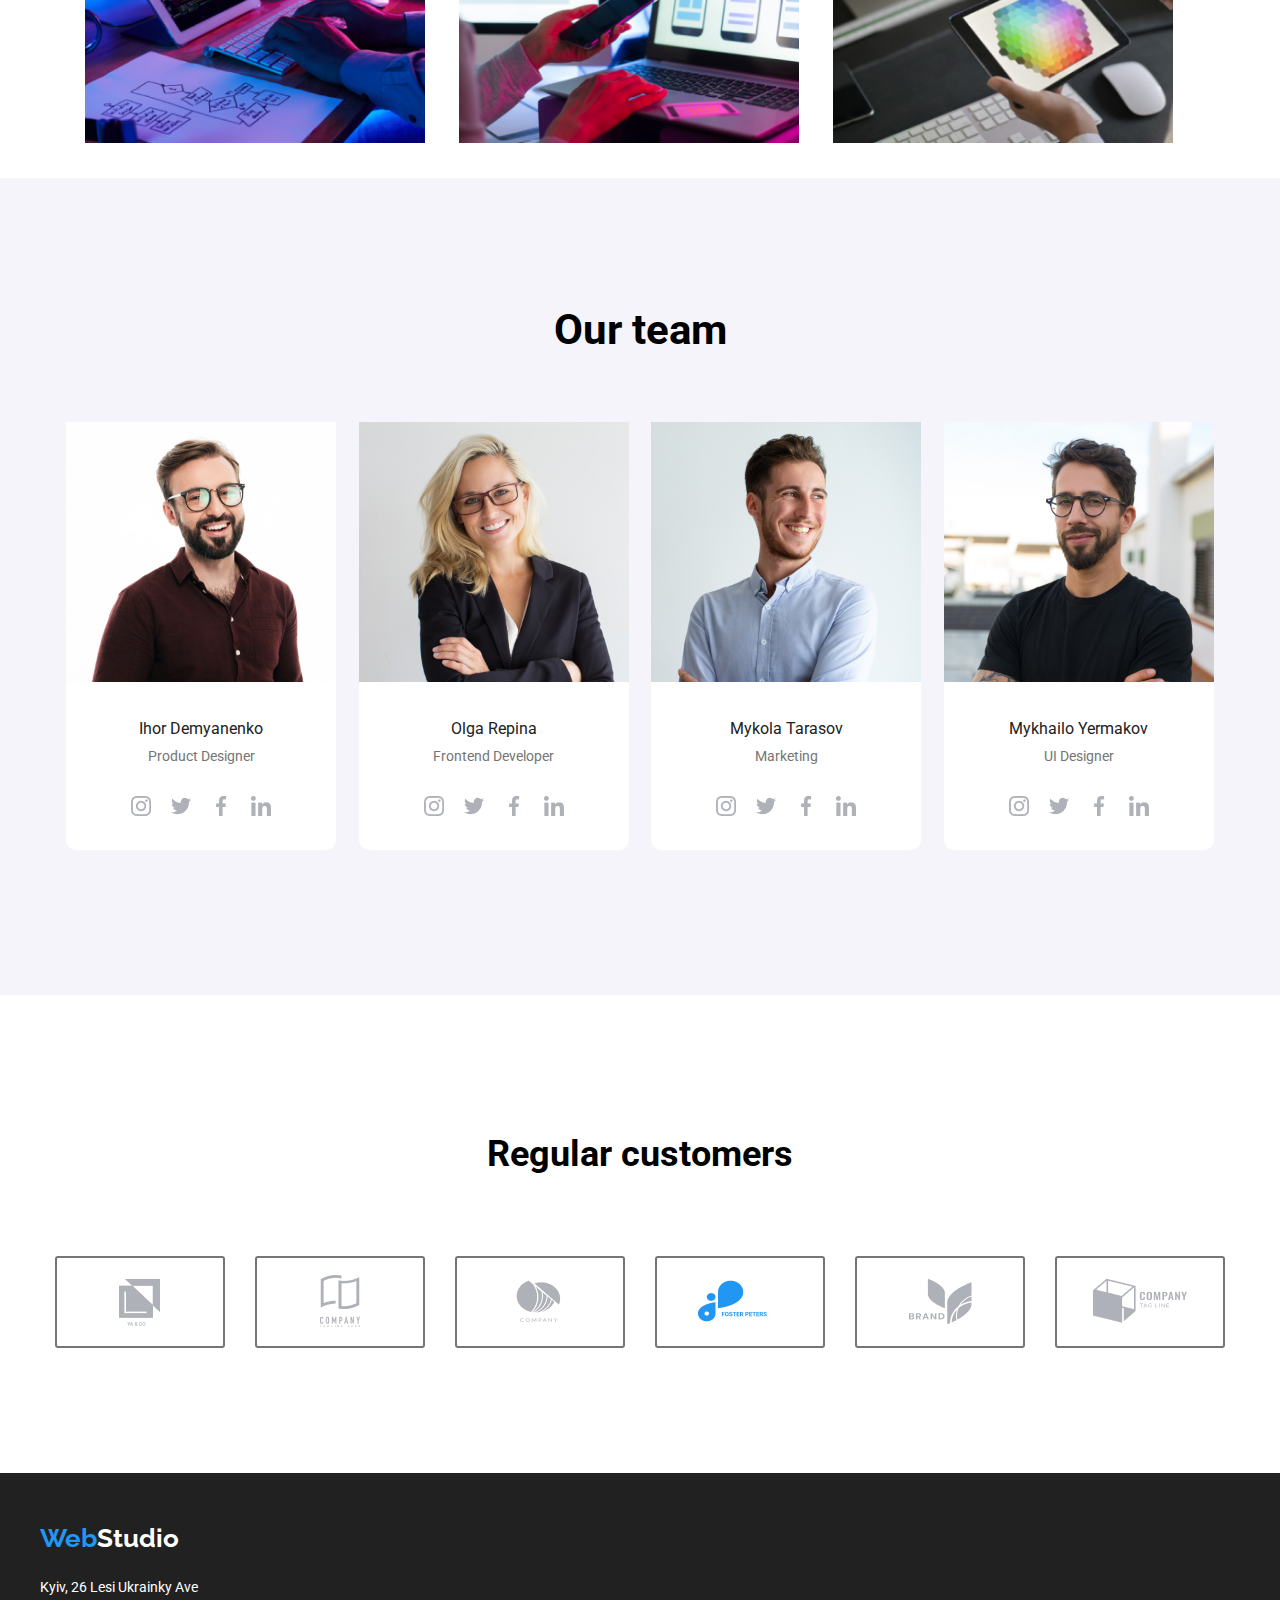
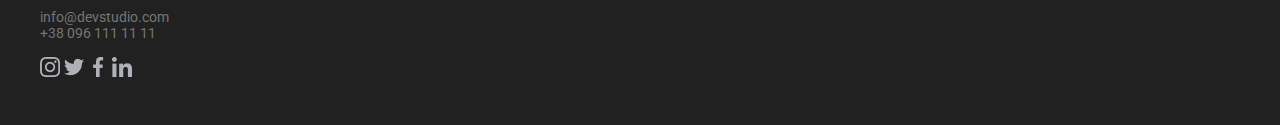
==== commit ac0e1e74: "updated" ====
--- a/index.html
+++ b/index.html
@@ -194,11 +194,11 @@
                     </li>
                 </ul>
             </address>
-            <form action="submit" class="email-form">
+            <!--<form action="submit" class="email-form">
                 <label for="email" class="email">Email:</label>
                 <input type="email" id="email" name="email" required>
                 <button type="submit" class="submit-button">Subscribe</button>
-              </form>
+              </form>-->
         </div>
         </footer>
     </body>
--- a/style.css
+++ b/style.css
@@ -256,8 +256,13 @@
     height: 428px;
     width: 270px;
     border-radius: 10px;
-}
-/*In the layout there's no icons so I don't know what to do with it*/
+    
+}
+.team-item:hover{
+    box-shadow: 2px 5px 11px 0px rgba(0,0,0,0.75);
+    -webkit-box-shadow: 2px 5px 11px 0px rgba(0,0,0,0.75);
+    -moz-box-shadow: 2px 5px 11px 0px rgba(0,0,0,0.75);
+}
 .team-title{
     text-align: center;
     padding-bottom: 50px;
@@ -288,6 +293,9 @@
     justify-content: center;
     gap: 20px;
     padding-top: 15px;
+}
+.icon{
+    background-color: var(--white-text-color);
 }
 .icon:hover{
     background-color: var(--accent-color);
@@ -304,7 +312,16 @@
 .customer-list{
     display: flex;
     justify-content: center;
-    gap: 90px;
+    gap: 30px;
+}
+.customer-item{
+    display: flex;
+    justify-content: center;
+    align-items: center;
+    width: 170px;
+    height: 92px;
+    border: 2px solid var(--main-text-color);
+    border-radius: 3px;
 }
 .gallery-list{
     display: flex;
@@ -405,6 +422,15 @@
     font-style: normal;
     font-weight: 400;
 }
+/*.email-form{
+    display: flex;
+    justify-content: end;
+    color: var(--white-text-color);
+    font-family: 'Roboto';
+    font-size: 14px;
+    font-style: normal;
+    font-weight: 400;
+}*/
 .footer-link{
     color:var(--main-text-color);
 } 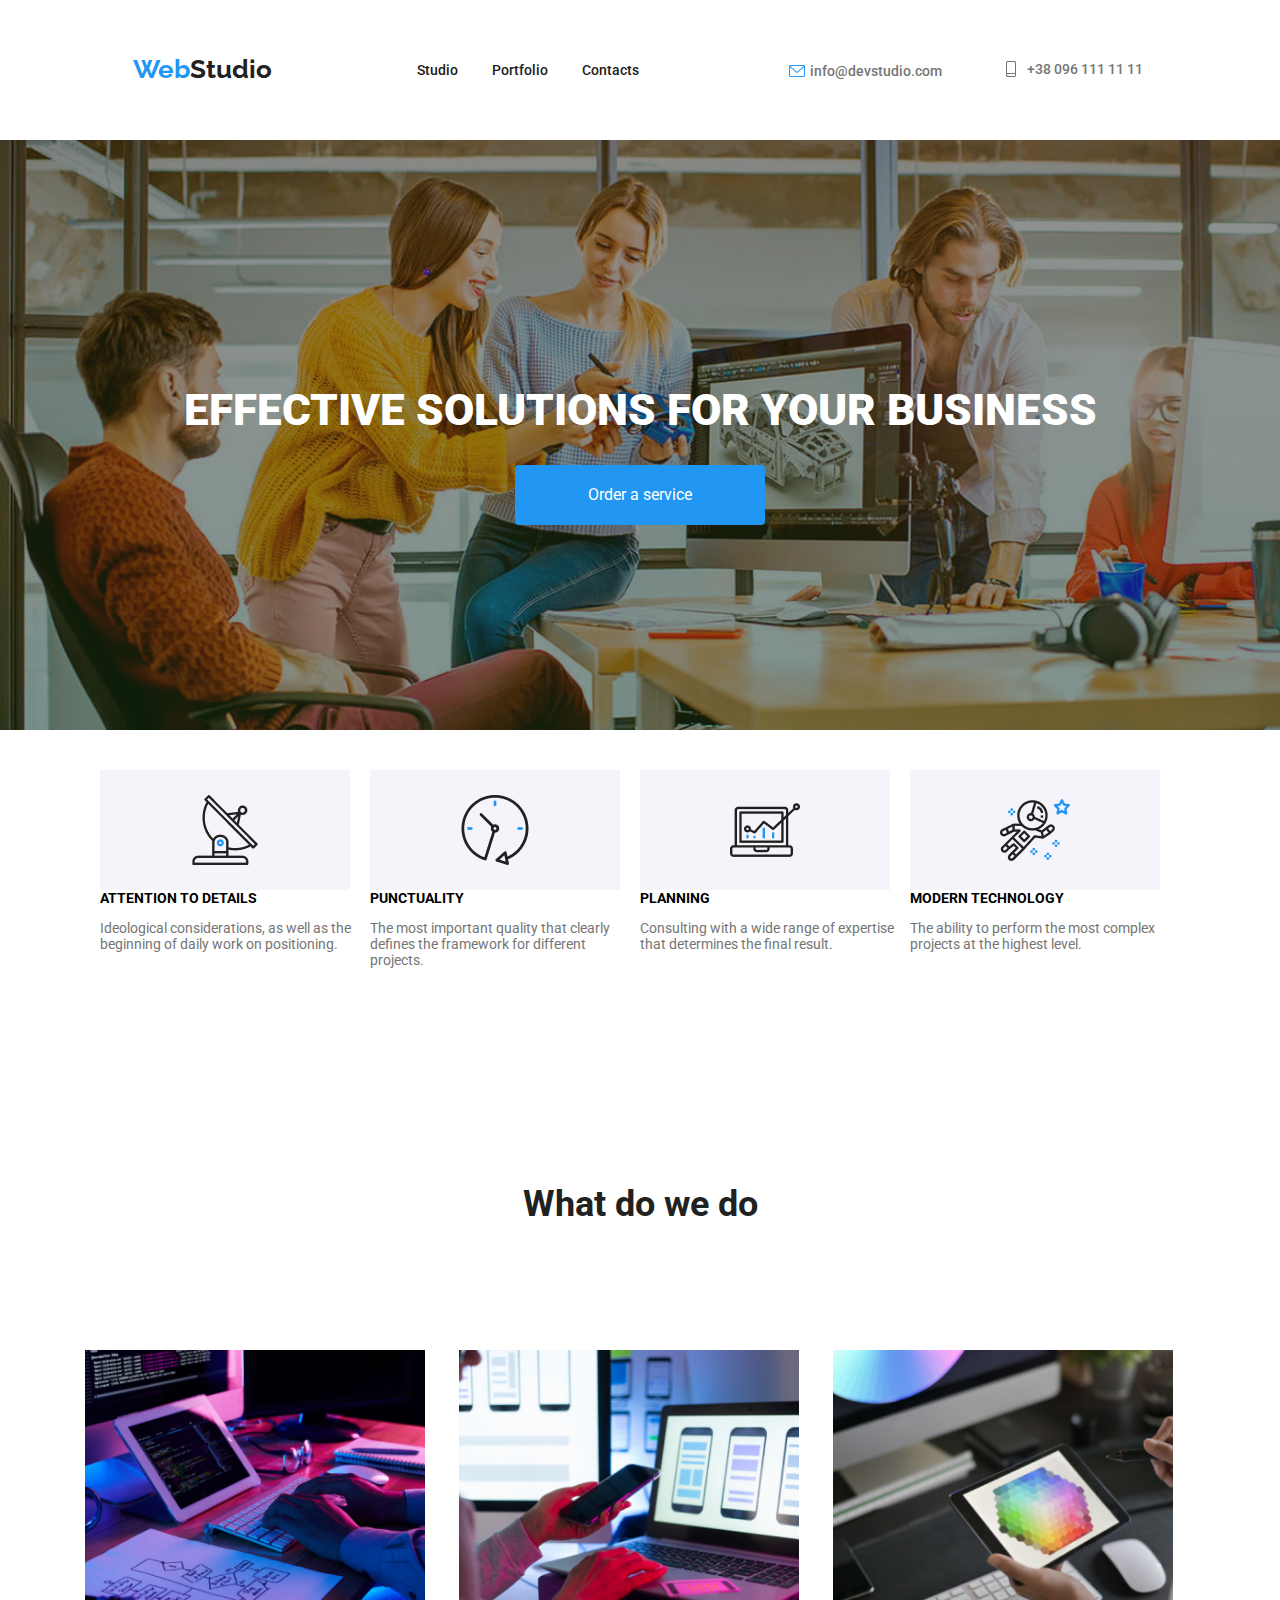
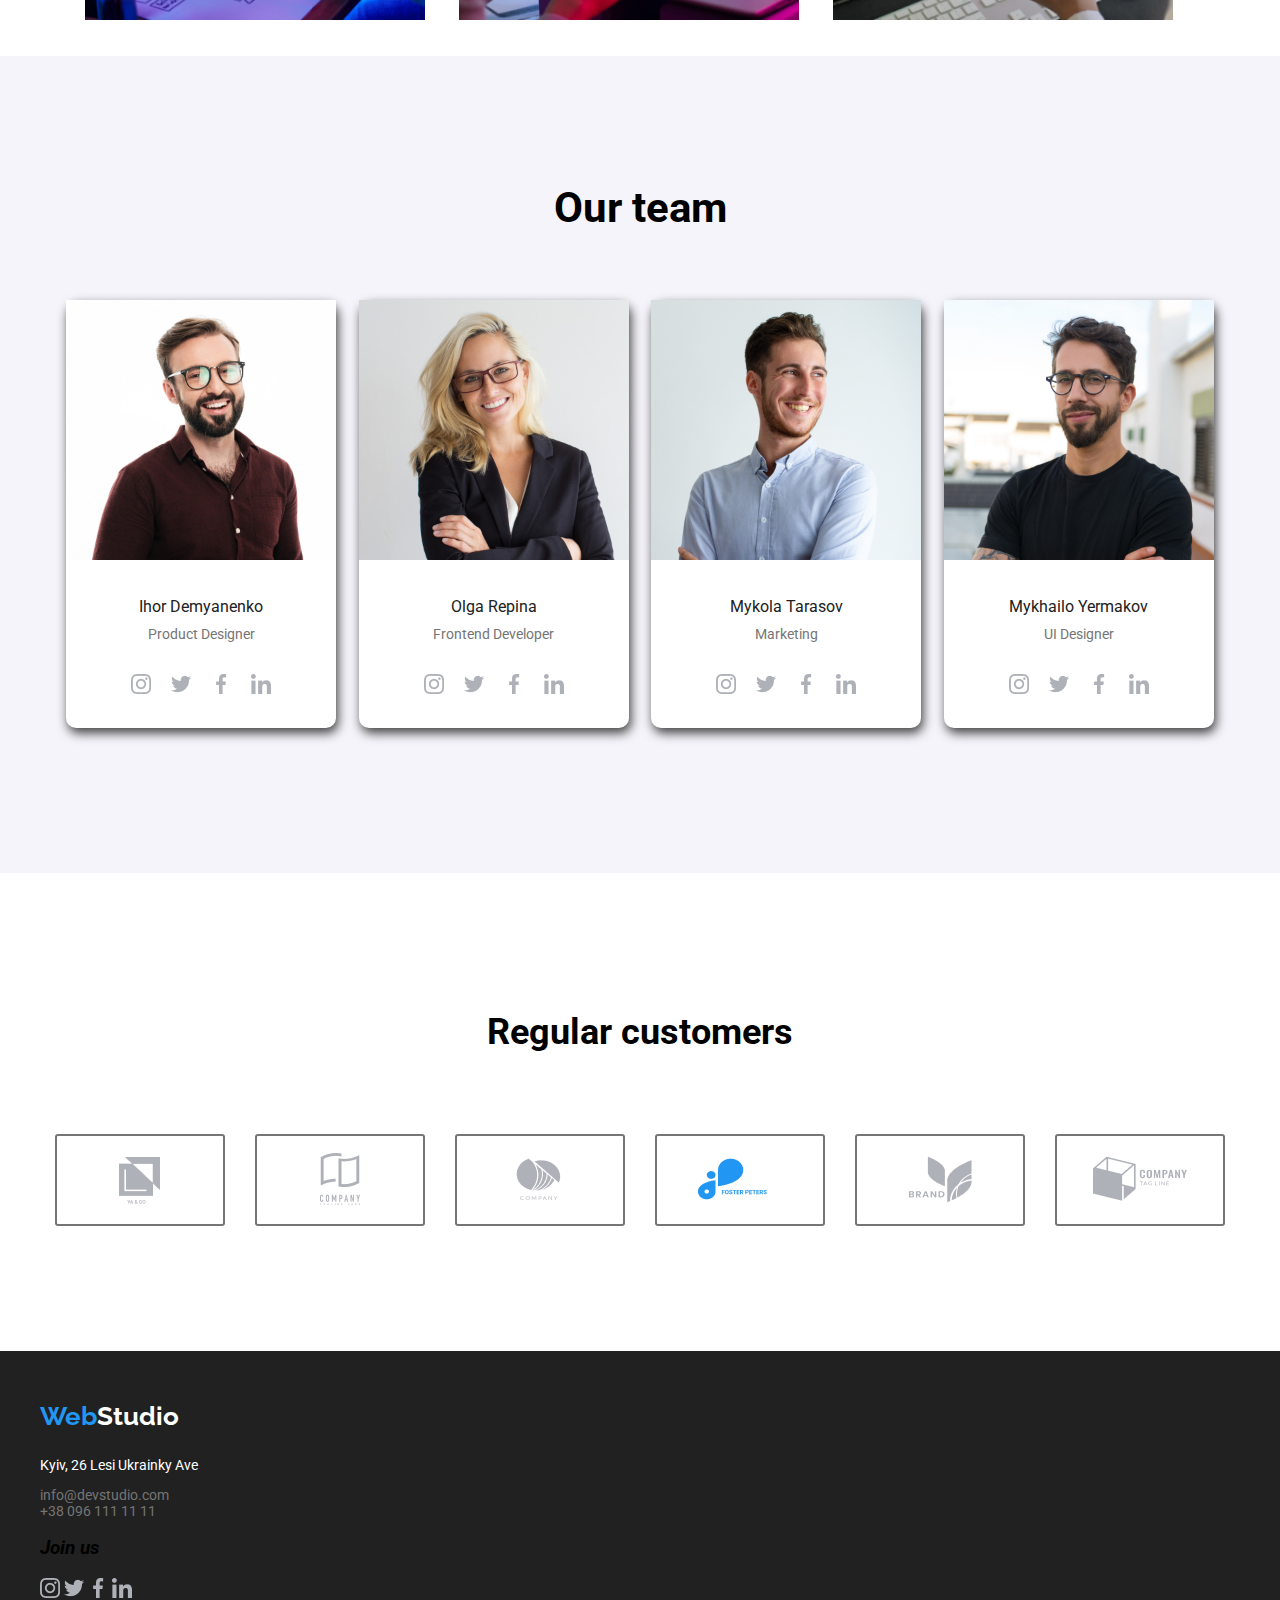
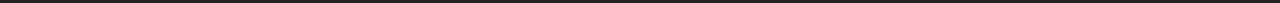
==== commit b90a65f1: "updated" ====
--- a/index.html
+++ b/index.html
@@ -177,8 +177,7 @@
                     <a href="#" class="footer-link">+38 096 111 11 11</a>
                 </li>
             </ul>
-            </address> 
-            <address class="footer-contact">
+                <h3>Join us</h3>
                 <ul class="contact-list">
                     <li class="contact-item">
                         <a href="#"><img src="./images/instagram2.png" alt="instagram" class="contact-image"></a>
@@ -193,13 +192,13 @@
                         <a href="#"><img src="./images/linkedin1.png" alt="linkedin" class="contact-image"></a>
                     </li>
                 </ul>
+                <!--<form action="submit" class="email-form">
+                    <label for="email" class="email">Email:</label>
+                    <input type="email" id="email" name="email" required>
+                    <button type="submit" class="submit-button">Subscribe</button>
+                  </form>-->
             </address>
-            <!--<form action="submit" class="email-form">
-                <label for="email" class="email">Email:</label>
-                <input type="email" id="email" name="email" required>
-                <button type="submit" class="submit-button">Subscribe</button>
-              </form>-->
-        </div>
+            </div>
         </footer>
     </body>
 </html>--- a/style.css
+++ b/style.css
@@ -54,6 +54,7 @@
 }
 .list-item{
     display: inline-block;
+   
 }
 .list-link-email{
     display: flex;
@@ -64,6 +65,7 @@
     font-style: normal;
     font-weight: 500;
     padding: 30px;
+    align-items: center;
 }
 .list-link-email::before{
     content: "";
@@ -74,6 +76,7 @@
     background-size: contain;
     background-repeat: no-repeat;
     margin-right: 5px;
+    
 }
 .list-link-number{
     display: flex;
@@ -101,9 +104,10 @@
     color: var(--accent-color);
 }
 .section-solution{
-    background-image: url(./images/Img.png);
-    background-repeat: no-repeat;
-    padding-bottom: 280px;
+    background-image: linear-gradient(0deg, rgba(88,204,72,0.14618347338935578) 0%, rgba(227,222,61,0.0985644257703081) 100%), url(./images/Img.png);
+    background-repeat: no-repeat;
+    background-size: cover;
+    padding-bottom: 160px;
     margin: 0 auto;
 }
 .solutions-title{
@@ -256,10 +260,7 @@
     height: 428px;
     width: 270px;
     border-radius: 10px;
-    
-}
-.team-item:hover{
-    box-shadow: 2px 5px 11px 0px rgba(0,0,0,0.75);
+     box-shadow: 2px 5px 11px 0px rgba(0,0,0,0.75);
     -webkit-box-shadow: 2px 5px 11px 0px rgba(0,0,0,0.75);
     -moz-box-shadow: 2px 5px 11px 0px rgba(0,0,0,0.75);
 }
@@ -423,8 +424,6 @@
     font-weight: 400;
 }
 /*.email-form{
-    display: flex;
-    justify-content: end;
     color: var(--white-text-color);
     font-family: 'Roboto';
     font-size: 14px;
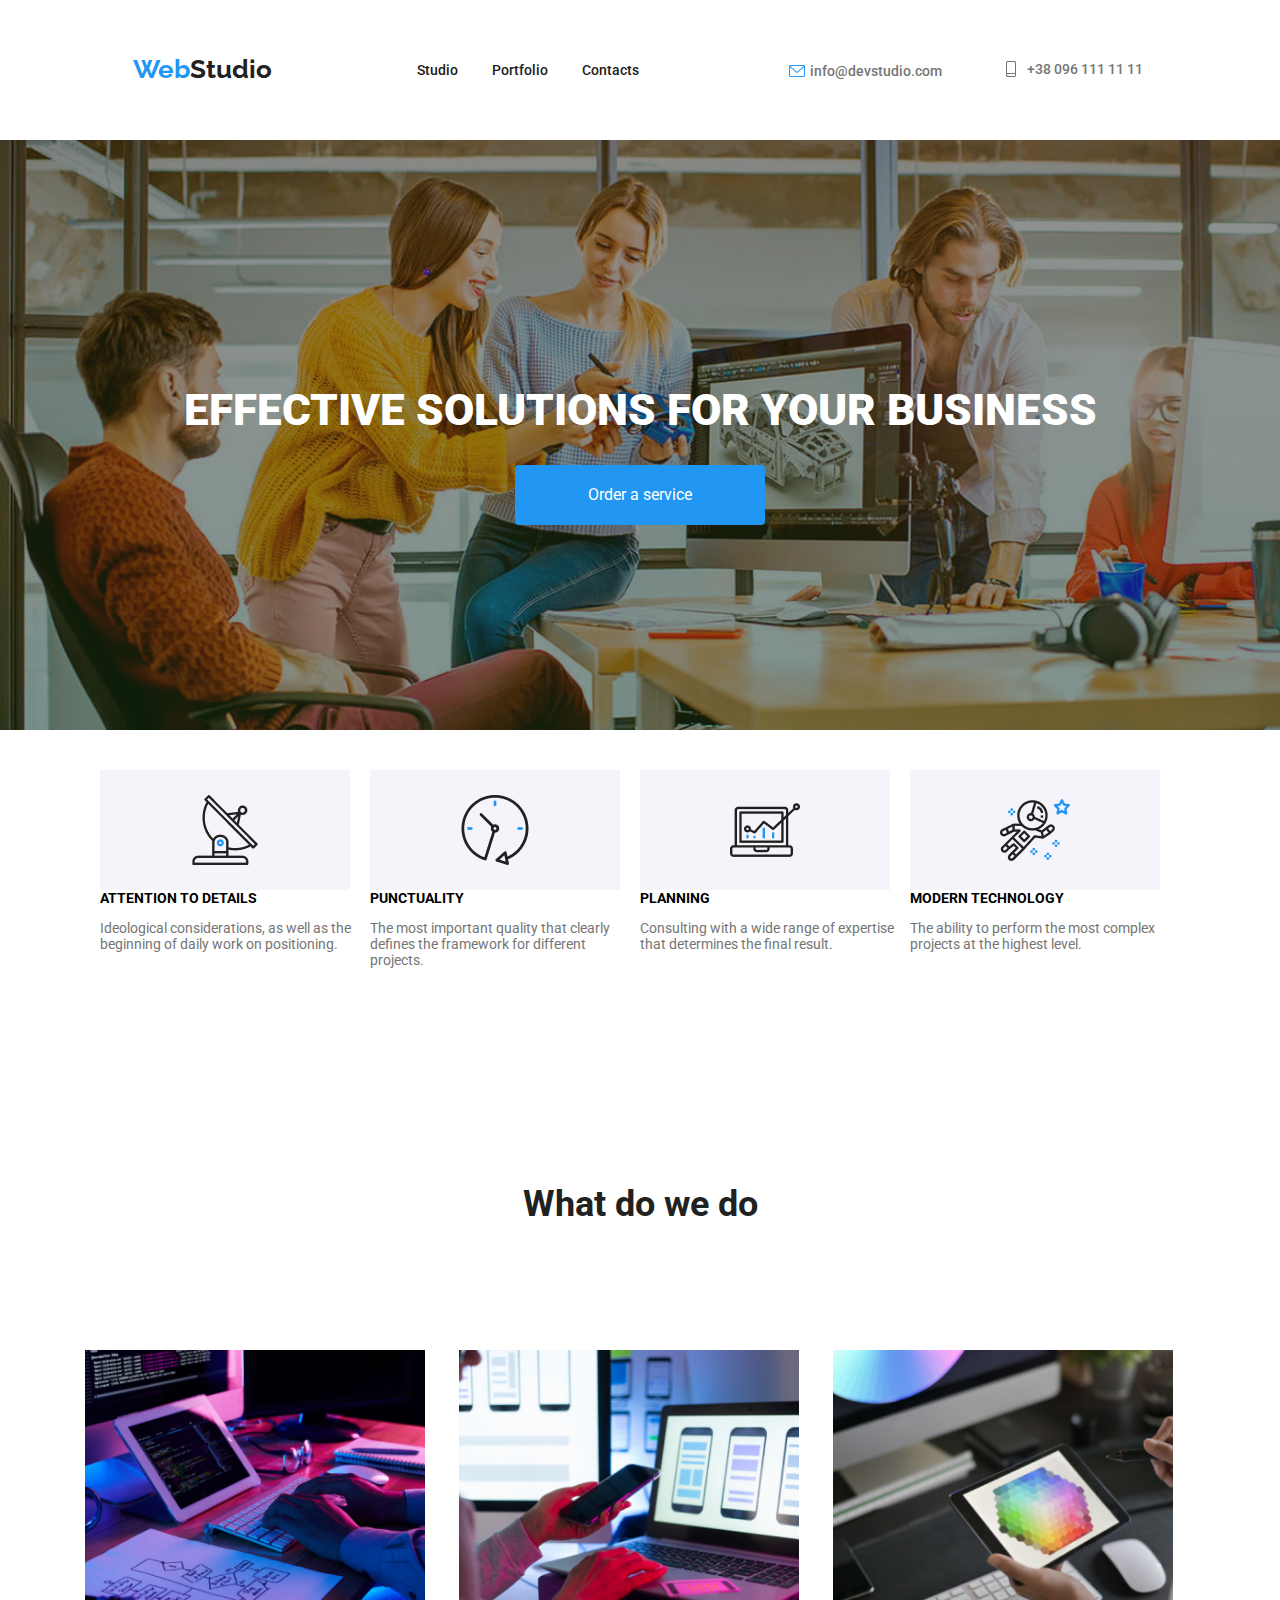
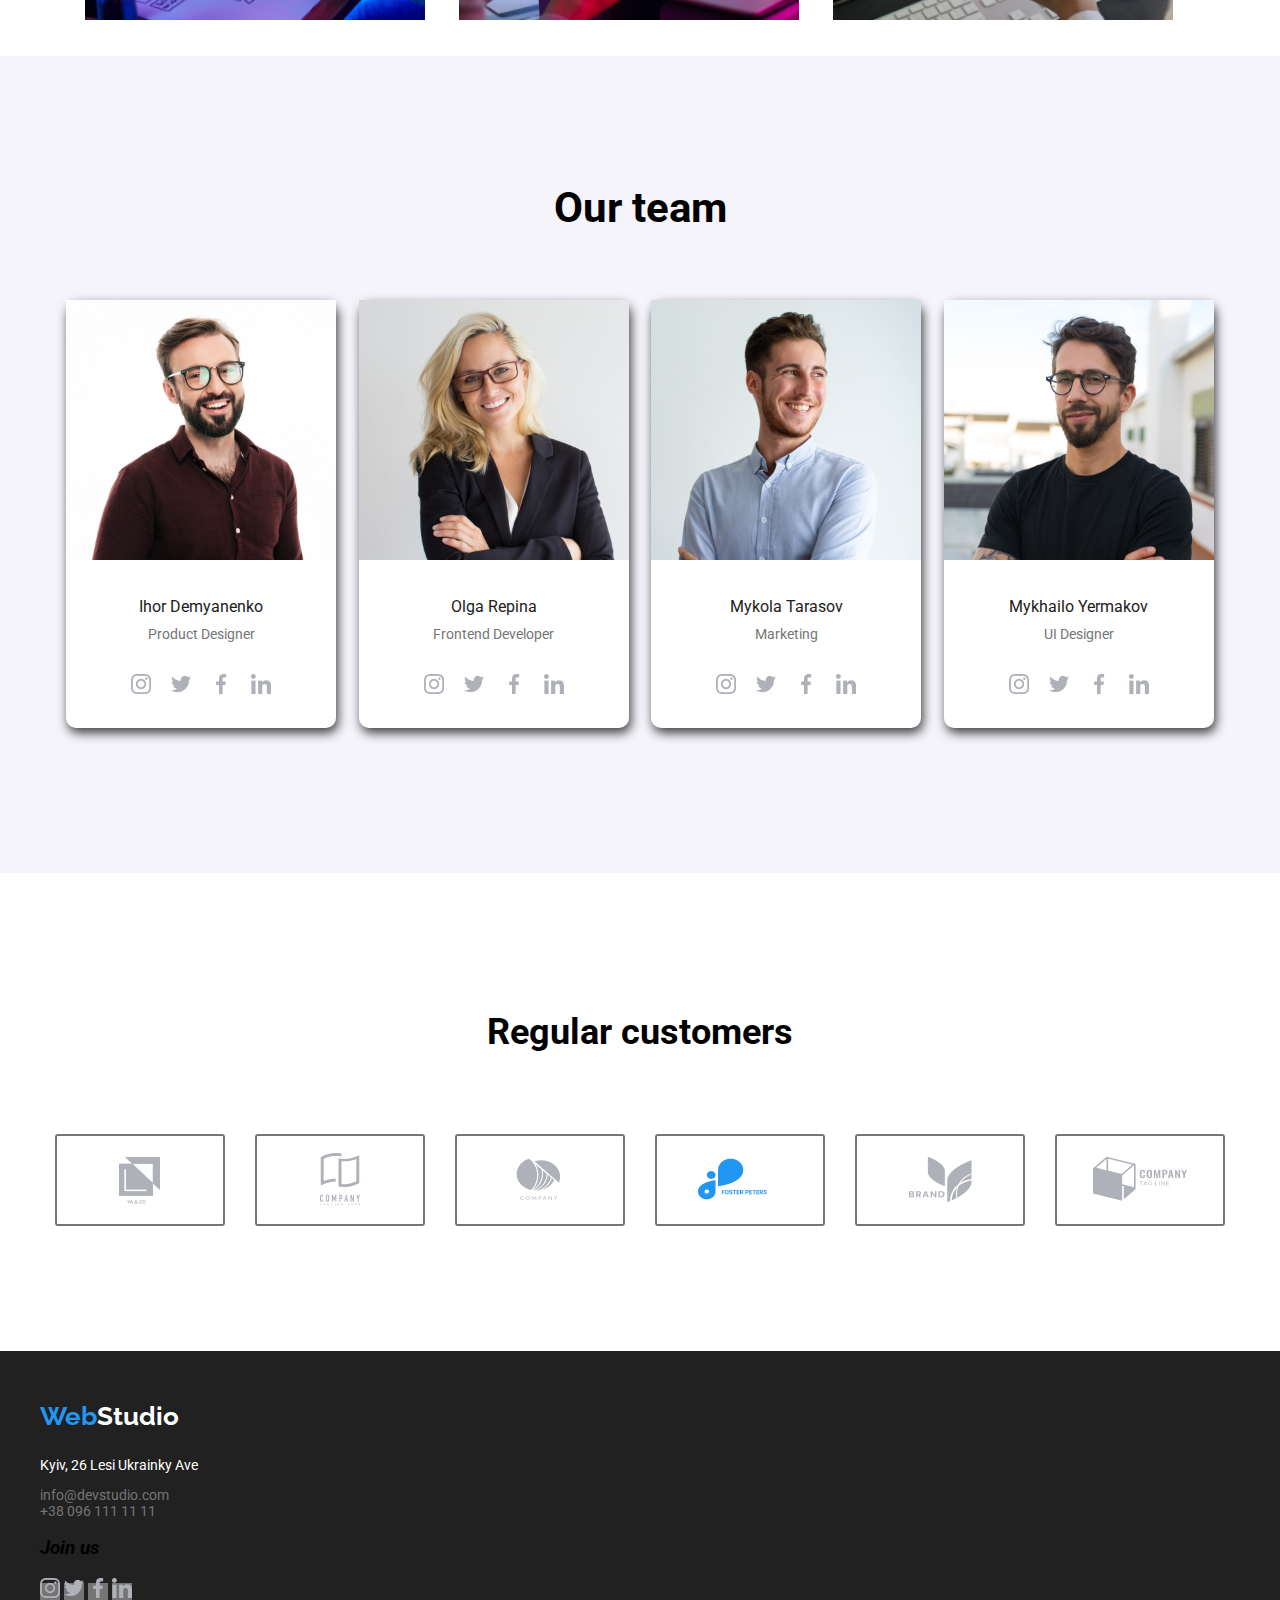
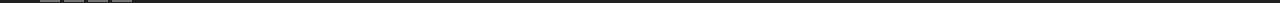
==== commit f98b41d4: "updated" ====
--- a/index.html
+++ b/index.html
@@ -180,16 +180,16 @@
                 <h3>Join us</h3>
                 <ul class="contact-list">
                     <li class="contact-item">
-                        <a href="#"><img src="./images/instagram2.png" alt="instagram" class="contact-image"></a>
-                    </li>
-                    <li class="contact-item">
-                        <a href="#"><img src="./images/twitter1.png" alt="twitter" class="contact-image"></a>
-                    </li>
-                    <li class="contact-item">
-                        <a href="#"><img src="./images/facebook1.png" alt="facebook" class="contact-image"></a>
-                    </li>
-                    <li class="contact-item">
-                        <a href="#"><img src="./images/linkedin1.png" alt="linkedin" class="contact-image"></a>
+                        <a href="#" class="contact-link"><img src="./images/instagram2.png" alt="instagram" class="contact-image"></a>
+                    </li>
+                    <li class="contact-item">
+                        <a href="#" class="contact-link"><img src="./images/twitter1.png" alt="twitter" class="contact-image"></a>
+                    </li>
+                    <li class="contact-item">
+                        <a href="#" class="contact-link"><img src="./images/facebook1.png" alt="facebook" class="contact-image"></a>
+                    </li>
+                    <li class="contact-item">
+                        <a href="#" class="contact-link"><img src="./images/linkedin1.png" alt="linkedin" class="contact-image"></a>
                     </li>
                 </ul>
                 <!--<form action="submit" class="email-form">
--- a/style.css
+++ b/style.css
@@ -423,6 +423,14 @@
     font-style: normal;
     font-weight: 400;
 }
+.footer-link:hover{
+    color: var(--accent-color);
+}
+.contact-link{
+    width: 44px;
+    height: 44px;
+    background-color: #757575;
+}
 /*.email-form{
     color: var(--white-text-color);
     font-family: 'Roboto';
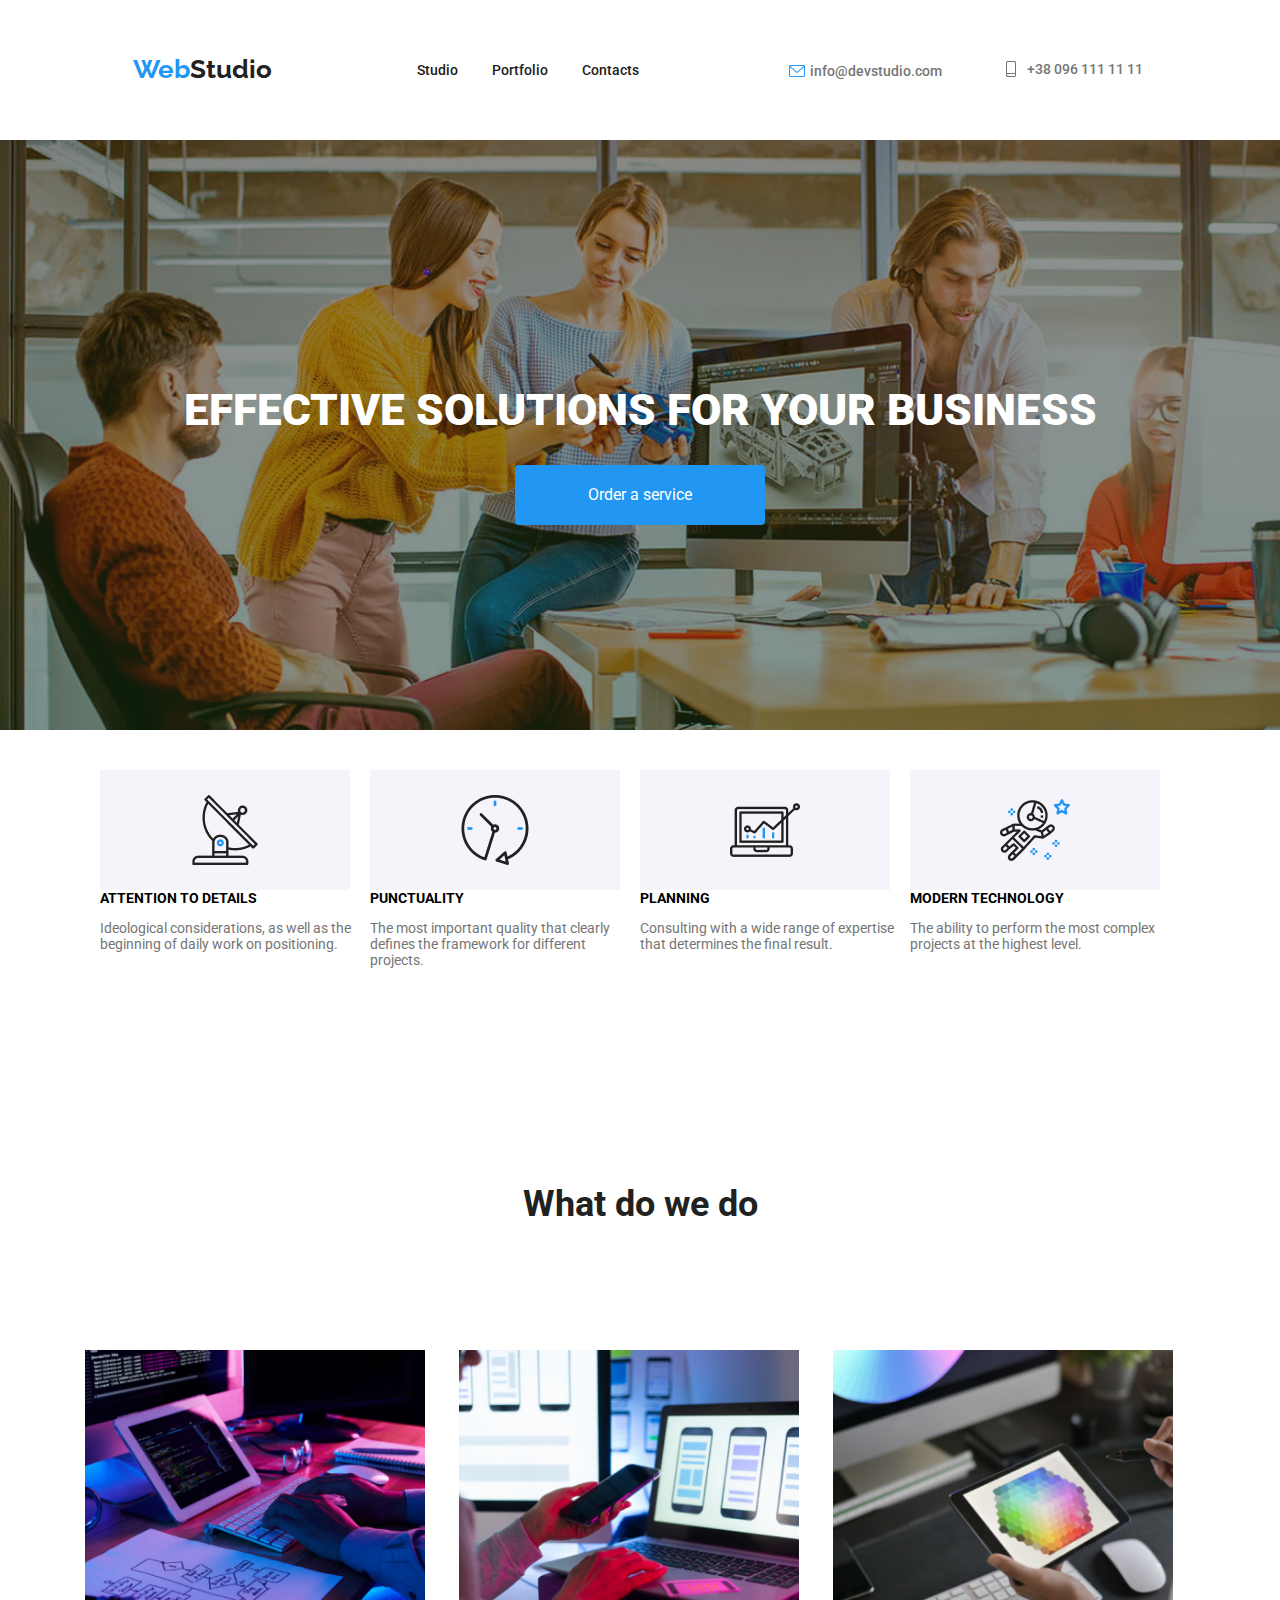
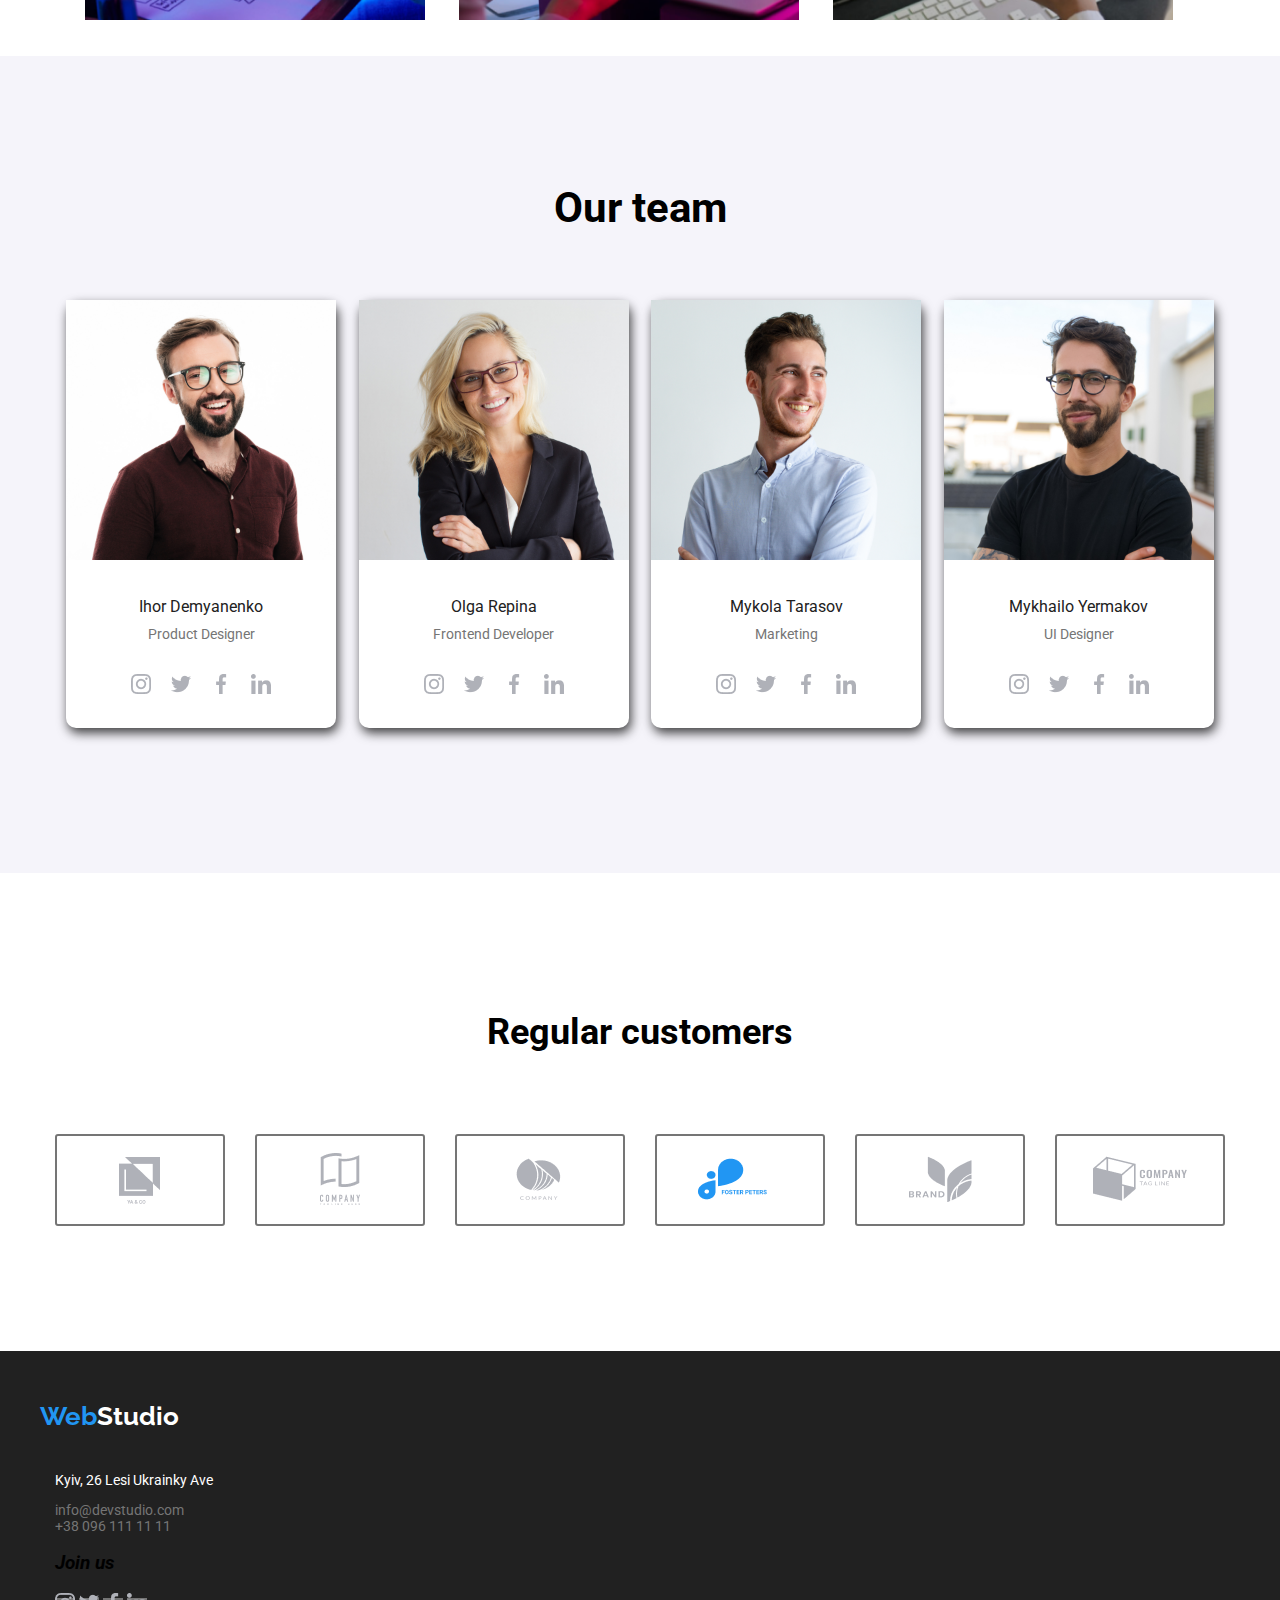
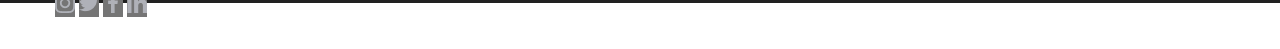
==== commit ea60fb86: "updated" ====
--- a/index.html
+++ b/index.html
@@ -166,6 +166,7 @@
             <div class="container">
                 <a href="#" class="main-footer-link"><span class="footer-ingredient">Web</span>Studio</a>
             <address class="footer-address">
+                <div class="container">
             <ul class="footer-list">
                 <li class="footer-item">
                     <p class="footer-paragraph">Kyiv, 26 Lesi Ukrainky Ave</p>
@@ -177,8 +178,8 @@
                     <a href="#" class="footer-link">+38 096 111 11 11</a>
                 </li>
             </ul>
-                <h3>Join us</h3>
                 <ul class="contact-list">
+                    <h3>Join us</h3>
                     <li class="contact-item">
                         <a href="#" class="contact-link"><img src="./images/instagram2.png" alt="instagram" class="contact-image"></a>
                     </li>
@@ -192,6 +193,7 @@
                         <a href="#" class="contact-link"><img src="./images/linkedin1.png" alt="linkedin" class="contact-image"></a>
                     </li>
                 </ul>
+                </div>
                 <!--<form action="submit" class="email-form">
                     <label for="email" class="email">Email:</label>
                     <input type="email" id="email" name="email" required>
--- a/style.css
+++ b/style.css
@@ -250,6 +250,7 @@
     padding-top: 94px;
     padding-bottom: 94px;
     background-color: var(--section-background);
+    background-size: contain;
 }
 .team-list{
     display: flex;
@@ -257,6 +258,7 @@
 }
 .team-item{
     background-color: var(--white-text-color);
+    background-size: cover;
     height: 428px;
     width: 270px;
     border-radius: 10px;
@@ -348,6 +350,7 @@
     align-items: center;
     border-radius: 5px;
     background-color: var(--section-background);
+    background-size: cover;
     width: 120px;
     height: 38px;
 }
@@ -391,7 +394,8 @@
     
 }
 .footer{
-    background: var(--titles-color);
+    background-color: var(--titles-color);
+    background-size: cover;
 }
 .footer>.container{
     height: 252px;
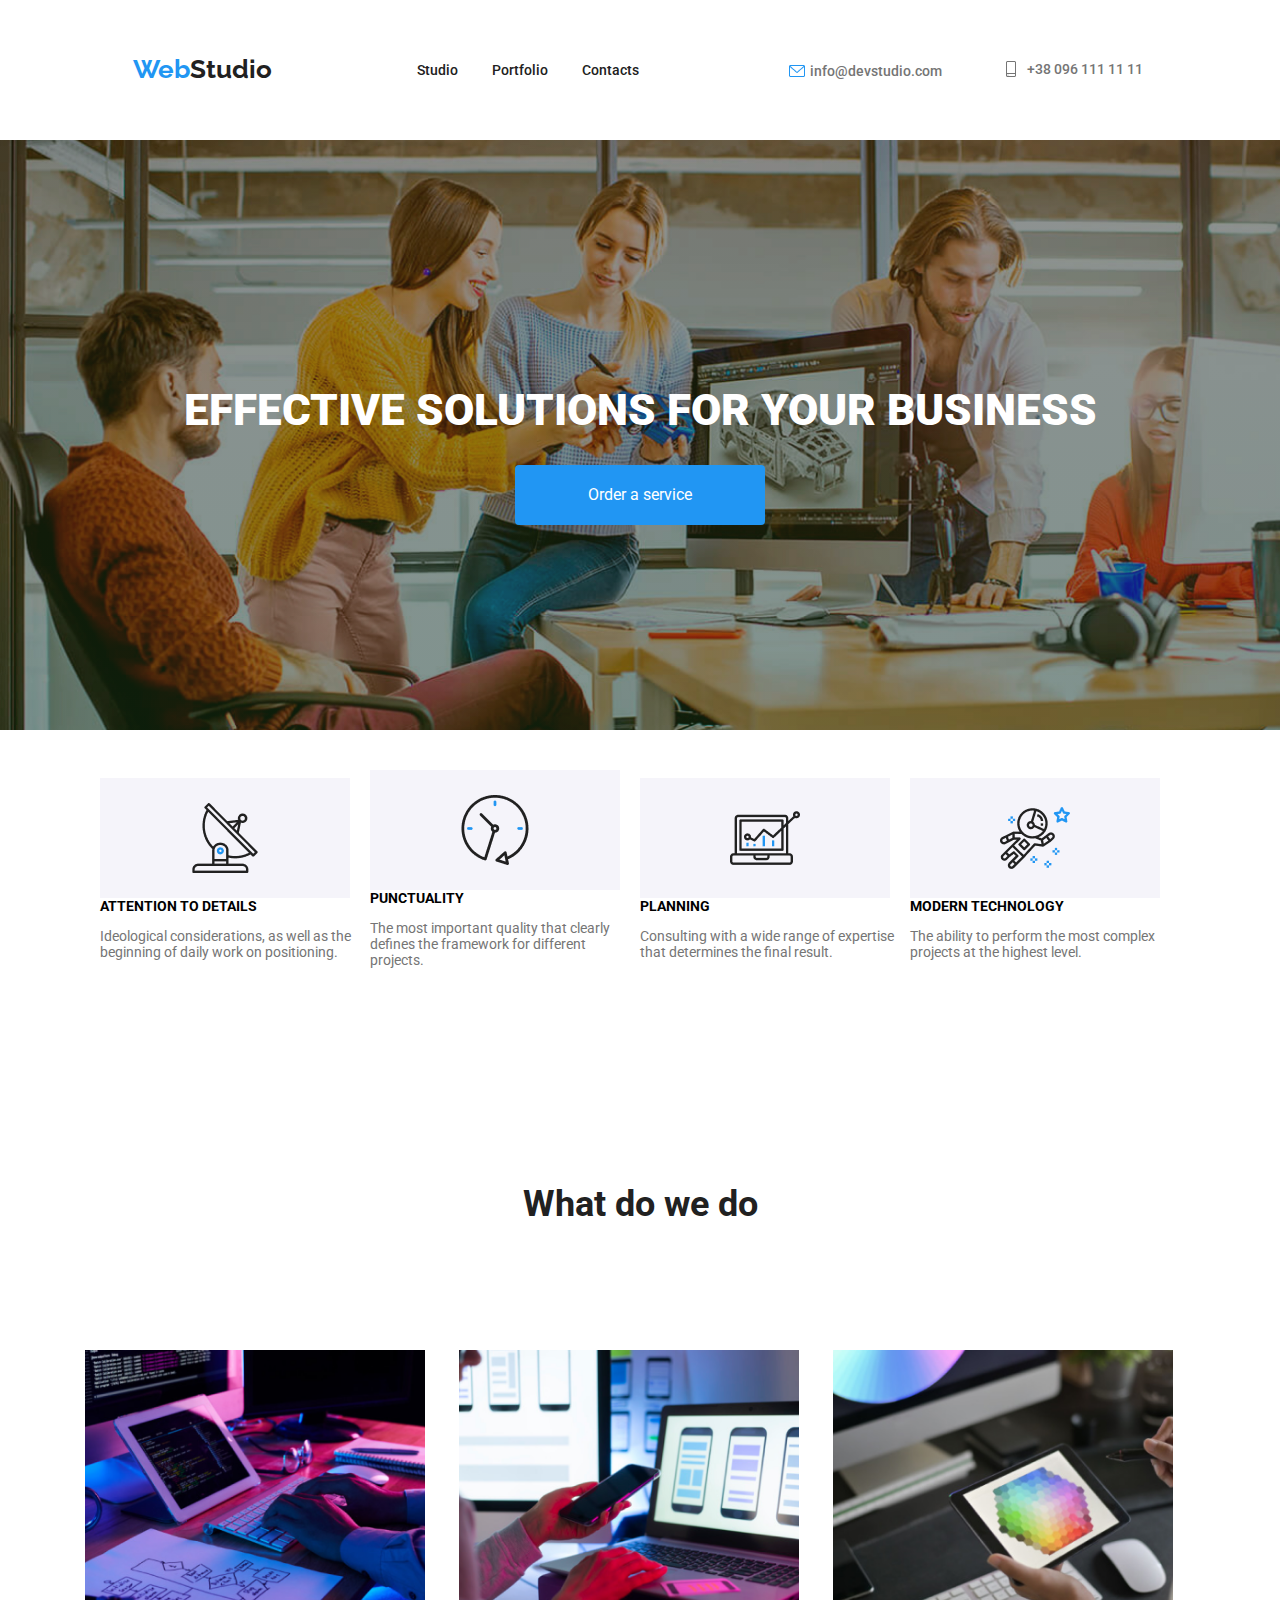
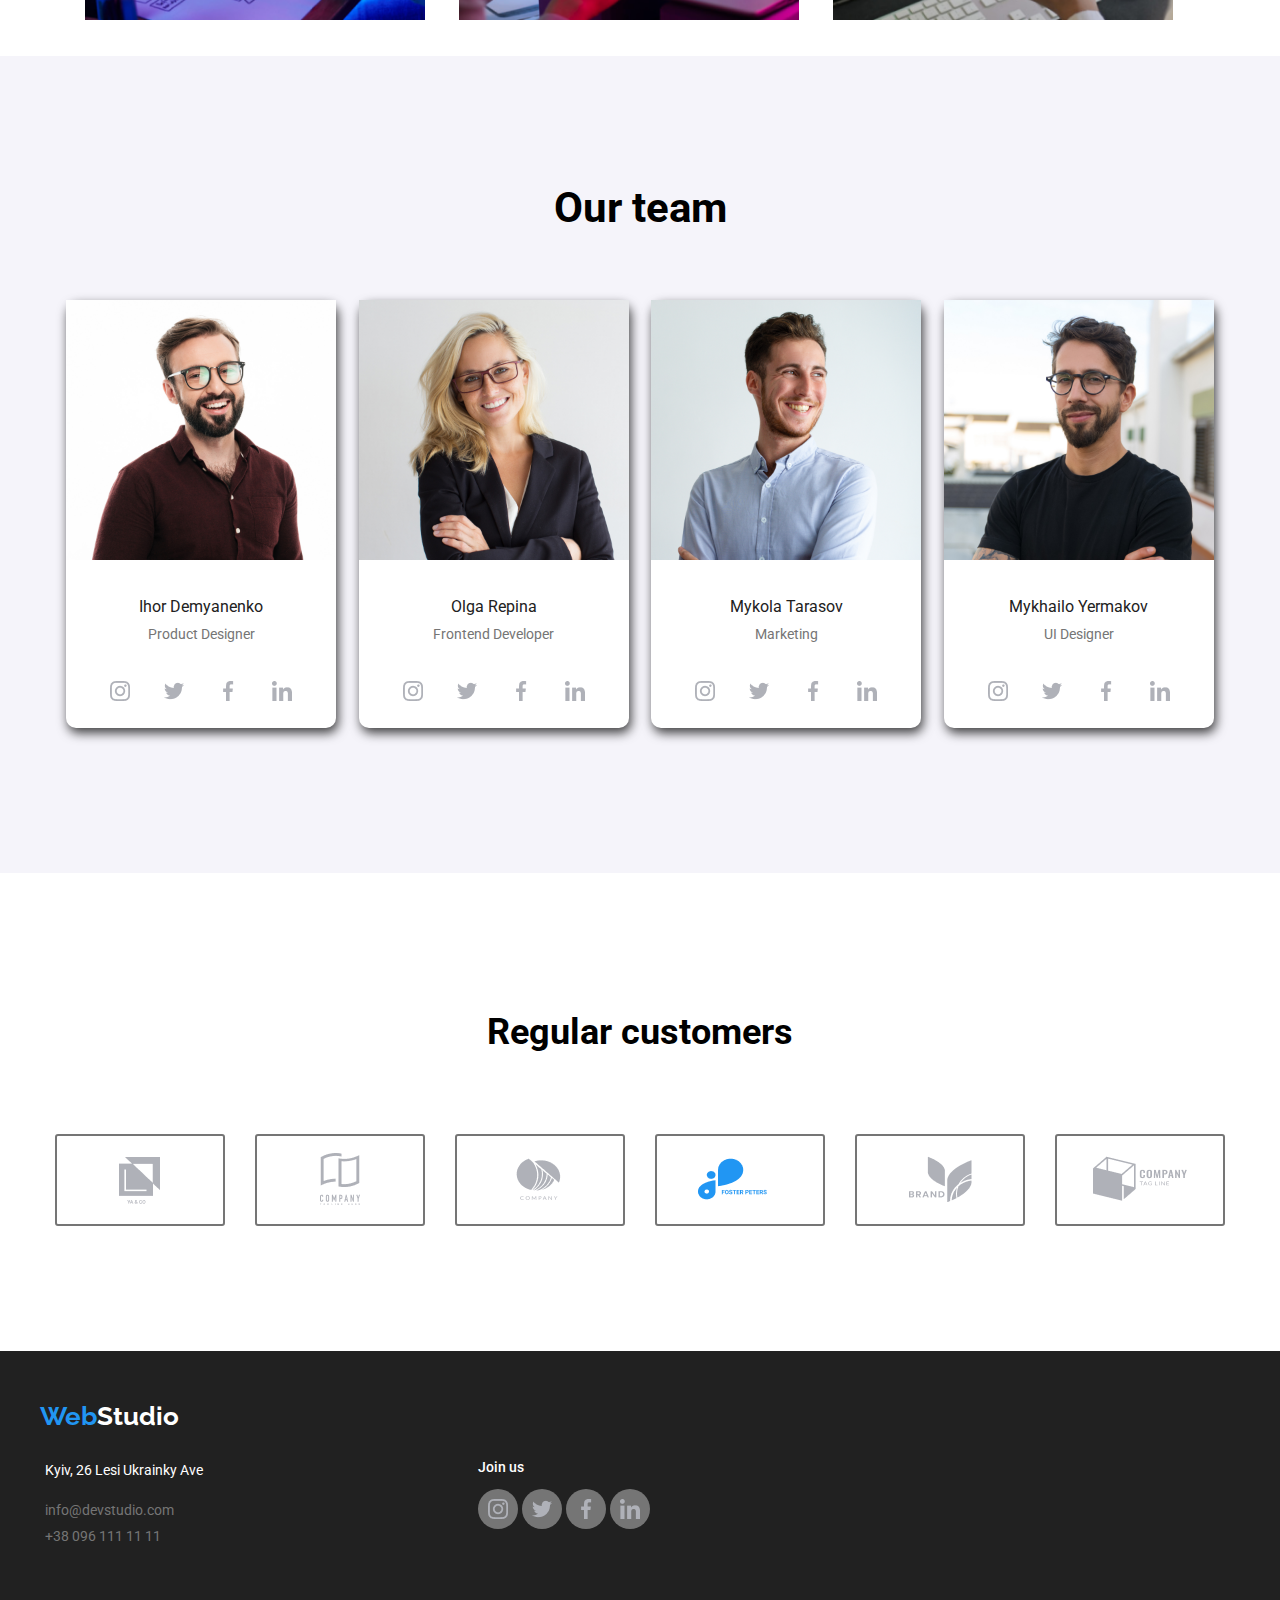
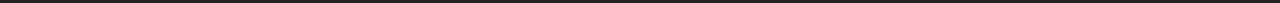
==== commit 829df064: "updated" ====
--- a/index.html
+++ b/index.html
@@ -166,7 +166,7 @@
             <div class="container">
                 <a href="#" class="main-footer-link"><span class="footer-ingredient">Web</span>Studio</a>
             <address class="footer-address">
-                <div class="container">
+                <div class="footer-container">
             <ul class="footer-list">
                 <li class="footer-item">
                     <p class="footer-paragraph">Kyiv, 26 Lesi Ukrainky Ave</p>
@@ -179,7 +179,7 @@
                 </li>
             </ul>
                 <ul class="contact-list">
-                    <h3>Join us</h3>
+                    <h3 class="contact-title">Join us</h3>
                     <li class="contact-item">
                         <a href="#" class="contact-link"><img src="./images/instagram2.png" alt="instagram" class="contact-image"></a>
                     </li>
@@ -193,7 +193,7 @@
                         <a href="#" class="contact-link"><img src="./images/linkedin1.png" alt="linkedin" class="contact-image"></a>
                     </li>
                 </ul>
-                </div>
+            </div>
                 <!--<form action="submit" class="email-form">
                     <label for="email" class="email">Email:</label>
                     <input type="email" id="email" name="email" required>
--- a/style.css
+++ b/style.css
@@ -104,6 +104,7 @@
     color: var(--accent-color);
 }
 .section-solution{
+    background-color: rgba(18, 24, 77, 0.64);
     background-image: linear-gradient(0deg, rgba(88,204,72,0.14618347338935578) 0%, rgba(227,222,61,0.0985644257703081) 100%), url(./images/Img.png);
     background-repeat: no-repeat;
     background-size: cover;
@@ -139,11 +140,13 @@
 .solution-list{
     display: flex;
     justify-content: center;
+    align-items: center;
     padding-top: 10px; 
     padding-bottom: 45px;
 }
 .solution-item{
     flex-basis: 270px;
+    
 }
 .detail-title-one{
     font-family: 'Roboto';
@@ -298,9 +301,11 @@
     padding-top: 15px;
 }
 .icon{
+    padding: 7px;
     background-color: var(--white-text-color);
 }
 .icon:hover{
+    border-radius: 50%;
     background-color: var(--accent-color);
 }
 .section-customer{
@@ -388,14 +393,22 @@
     flex-wrap: wrap;
     gap: 20px;
 }
+
 .second-gallery-item{
     flex-basis: calc((100% - 60px) /3);
     border: 2px solid #EEEE;
     
 }
+.second-gallery-item:hover{
+    box-shadow: -2px 8px 11px 0px rgba(0,0,0,0.75);
+-webkit-box-shadow: -2px 8px 11px 0px rgba(0,0,0,0.75);
+-moz-box-shadow: -2px 8px 11px 0px rgba(0,0,0,0.75);
+}
 .footer{
     background-color: var(--titles-color);
     background-size: cover;
+    margin: 0;
+    padding: 0;
 }
 .footer>.container{
     height: 252px;
@@ -427,21 +440,48 @@
     font-style: normal;
     font-weight: 400;
 }
-.footer-link:hover{
-    color: var(--accent-color);
-}
-.contact-link{
-    width: 44px;
-    height: 44px;
-    background-color: #757575;
-}
-/*.email-form{
-    color: var(--white-text-color);
-    font-family: 'Roboto';
-    font-size: 14px;
-    font-style: normal;
-    font-weight: 400;
-}*/
+.footer-item{
+    padding: 5px;
+}
+.footer-container{
+    display: flex;
+}
+.footer-container .contact-list{
+    align-items: center;
+}
+.contact-list{
+    margin-left: 270px;
+}
+.contact-item{
+    padding: 10px;
+    background-color: var(--main-text-color);
+    border-radius: 50%;
+}
+.contact-title{
+    color: var(--white-text-color);
+    font-family: 'Roboto';
+    font-size: 14px;
+    font-style: normal;
+    font-weight: 500;
+}
+.contact-image{
+    display: flex;
+    align-items: center;
+}
+.contact-item:hover{
+    background-color: var(--accent-color);
+    border-radius: 50%;
+}
 .footer-link{
     color:var(--main-text-color);
-} +} 
+.footer-link:hover{
+    color: var(--accent-color);
+}
+/*.email-form{
+    color: var(--white-text-color);
+    font-family: 'Roboto';
+    font-size: 14px;
+    font-style: normal;
+    font-weight: 400;
+}*/
